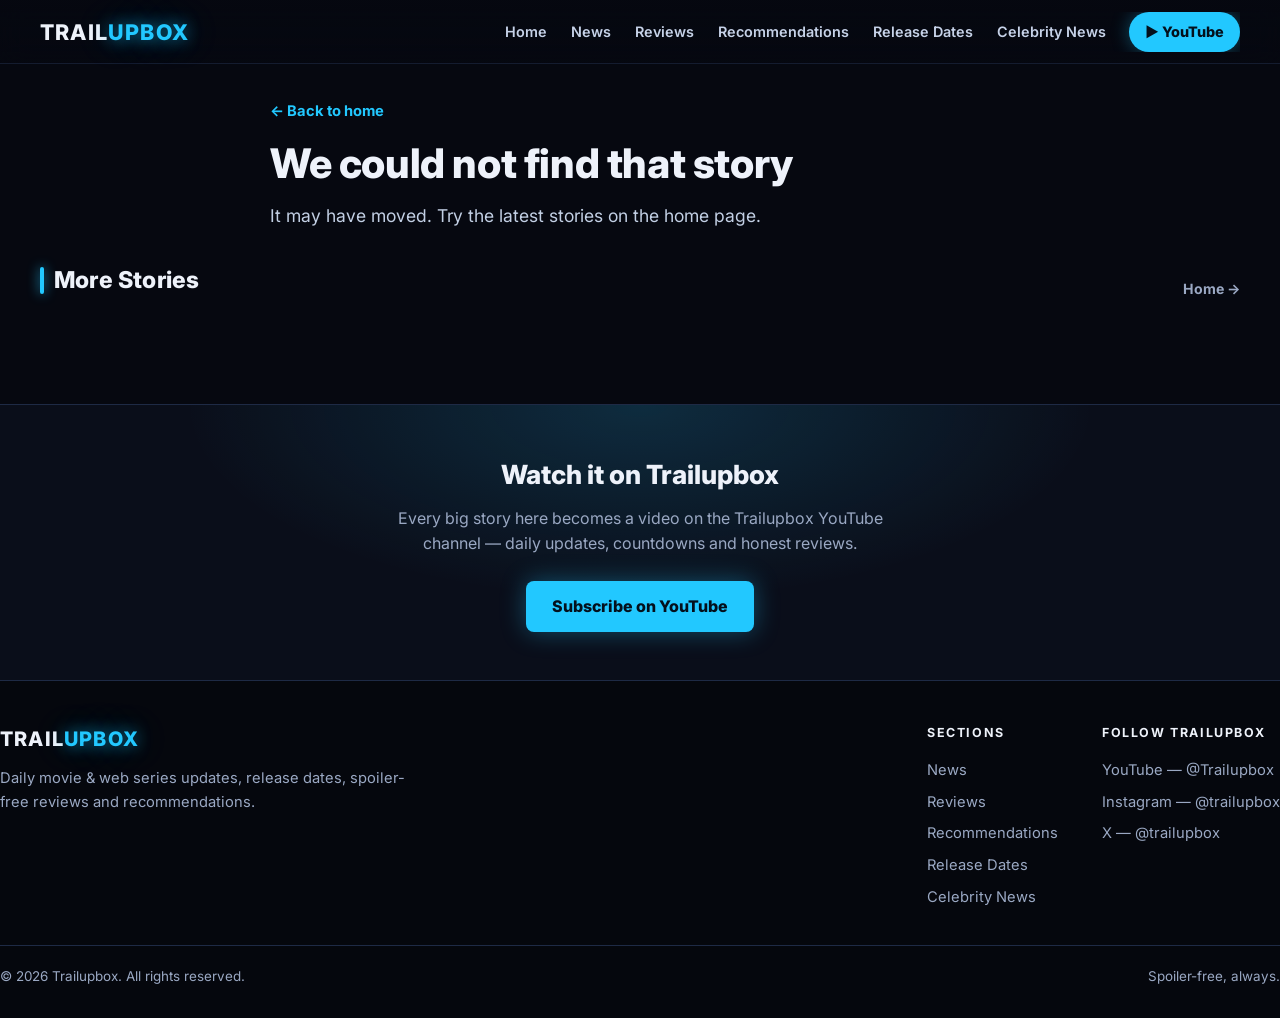
==== article.html @ 04bc40b4 "Trailupbox website v1" ====
<!DOCTYPE html>
<html lang="en">
<head>
<meta charset="UTF-8">
<meta name="viewport" content="width=device-width, initial-scale=1.0">
<title>Trailupbox — Story</title>
<meta name="description" content="Daily movie & web series updates, release dates, spoiler-free reviews and recommendations.">
<meta property="og:type" content="article">
<meta property="og:site_name" content="Trailupbox">
<meta property="og:title" content="Trailupbox — Story">
<meta property="og:description" content="Daily movie & web series updates, release dates, spoiler-free reviews and recommendations.">
<meta name="twitter:card" content="summary_large_image">
<link rel="preconnect" href="https://fonts.googleapis.com">
<link rel="preconnect" href="https://fonts.gstatic.com" crossorigin>
<link href="https://fonts.googleapis.com/css2?family=Inter:wght@400;600;700;800&display=swap" rel="stylesheet">
<link rel="stylesheet" href="styles.css">
</head>
<body data-page="article">

<header class="site-header">
  <div class="wrap header-inner">
    <a class="logo" href="index.html">Trail<span class="upbox">upbox</span></a>
    <nav class="main-nav" aria-label="Main navigation">
      <a href="index.html">Home</a>
      <a href="updates.html">News</a>
      <a href="reviews.html">Reviews</a>
      <a href="recommendations.html">Recommendations</a>
      <a href="release-dates.html">Release Dates</a>
      <a href="celebrity-news.html">Celebrity News</a>
      <a class="nav-cta" href="https://www.youtube.com/@Trailupbox" target="_blank" rel="noopener">&#9654; YouTube</a>
    </nav>
  </div>
</header>

<main>
  <div class="article-wrap">
    <article id="article-main">
      <p class="lede">Loading the story&hellip;</p>
    </article>
  </div>

  <section class="row-section">
    <div class="wrap">
      <div class="section-head">
        <h2>More Stories</h2>
        <a href="index.html">Home &rarr;</a>
      </div>
      <div class="row-track" id="more-row"></div>
    </div>
  </section>

  <section class="cta-band">
    <div class="wrap cta-inner">
      <h2>Watch it on Trailupbox</h2>
      <p>Every big story here becomes a video on the Trailupbox YouTube channel — daily updates, countdowns and honest reviews.</p>
      <a class="btn" href="https://www.youtube.com/@Trailupbox" target="_blank" rel="noopener">Subscribe on YouTube</a>
    </div>
  </section>
</main>

<footer class="site-footer">
  <div class="wrap footer-inner">
    <div class="footer-top">
      <div class="footer-brand">
        <a class="logo" href="index.html">Trail<span class="upbox">upbox</span></a>
        <p class="footer-line">Daily movie &amp; web series updates, release dates, spoiler-free reviews and recommendations.</p>
      </div>
      <div class="footer-nav">
        <div class="footer-col">
          <h4>Sections</h4>
          <a href="updates.html">News</a>
          <a href="reviews.html">Reviews</a>
          <a href="recommendations.html">Recommendations</a>
          <a href="release-dates.html">Release Dates</a>
          <a href="celebrity-news.html">Celebrity News</a>
        </div>
        <div class="footer-col">
          <h4>Follow Trailupbox</h4>
          <a href="https://www.youtube.com/@Trailupbox" target="_blank" rel="noopener">YouTube — @Trailupbox</a>
          <a href="https://www.instagram.com/trailupbox" target="_blank" rel="noopener">Instagram — @trailupbox</a>
          <a href="https://x.com/trailupbox" target="_blank" rel="noopener">X — @trailupbox</a>
        </div>
      </div>
    </div>
    <div class="footer-bottom">
      <span>&copy; 2026 Trailupbox. All rights reserved.</span>
      <span>Spoiler-free, always.</span>
    </div>
  </div>
</footer>

<script src="data/articles.js"></script>
<script src="app.js"></script>
</body>
</html>
---- styles.css ----
/* ============================================================
   Trailupbox — styles.css
   Netflix-grade dark cinematic theme.
   Palette: bg #060810 · panels #0e1322 · hairlines #1e2a45
            text #eef2fa · accent neon blue #22c8ff
   Font: Inter. Mobile-first, no build step.
   ============================================================ */

:root {
  --bg: #060810;
  --bg-2: #0a0e1a;
  --panel: #0e1322;
  --panel-2: #131a2e;
  --line: #1e2a45;
  --text: #eef2fa;
  --muted: #9aa8c3;
  --accent: #22c8ff;
  --accent-soft: rgba(34, 200, 255, 0.12);
  --radius: 12px;
  --maxw: 1280px;
  --header-h: 64px;
}

* { box-sizing: border-box; margin: 0; padding: 0; }

html { scroll-behavior: smooth; }

body {
  background: var(--bg);
  color: var(--text);
  font-family: "Inter", system-ui, -apple-system, "Segoe UI", Roboto, sans-serif;
  line-height: 1.6;
  -webkit-font-smoothing: antialiased;
  overflow-x: hidden;
}

a { color: inherit; text-decoration: none; }
img { max-width: 100%; display: block; }

.wrap { max-width: var(--maxw); margin: 0 auto; padding: 0 20px; }
@media (min-width: 900px) { .wrap { padding: 0 40px; } }

/* ---------- Header / glass nav ---------- */
.site-header {
  position: fixed; top: 0; left: 0; right: 0; z-index: 100;
  height: var(--header-h);
  background: linear-gradient(180deg, rgba(6, 8, 16, 0.92), rgba(6, 8, 16, 0.72));
  backdrop-filter: blur(14px) saturate(1.3);
  -webkit-backdrop-filter: blur(14px) saturate(1.3);
  border-bottom: 1px solid rgba(30, 42, 69, 0.6);
}
.header-inner {
  height: var(--header-h);
  display: flex; align-items: center; justify-content: space-between; gap: 18px;
}
.logo {
  font-size: 1.35rem; font-weight: 800; letter-spacing: 1.2px;
  text-transform: uppercase; white-space: nowrap; color: var(--text);
}
.logo .upbox {
  color: var(--accent);
  text-shadow: 0 0 16px rgba(34, 200, 255, 0.65), 0 0 40px rgba(34, 200, 255, 0.3);
}
.main-nav { display: flex; align-items: center; gap: 2px; overflow-x: auto; scrollbar-width: none; }
.main-nav::-webkit-scrollbar { display: none; }
.main-nav a {
  padding: 8px 11px; border-radius: 8px; font-size: 0.9rem;
  color: #c6d2e8; font-weight: 600; white-space: nowrap; transition: color 0.2s, background 0.2s;
}
.main-nav a:hover { color: #fff; }
.main-nav a.active { color: var(--accent); }
.nav-cta {
  margin-left: 10px; flex: none;
  background: var(--accent);
  color: #04101c !important; font-weight: 800 !important;
  padding: 8px 16px !important; border-radius: 999px !important;
  box-shadow: 0 0 18px rgba(34, 200, 255, 0.35);
}
.nav-cta:hover { box-shadow: 0 0 26px rgba(34, 200, 255, 0.6); color: #04101c !important; }
@media (max-width: 720px) {
  .logo { font-size: 1.12rem; }
  .main-nav a { padding: 7px 8px; font-size: 0.84rem; }
  .nav-cta { padding: 7px 12px !important; }
}

main { padding-top: var(--header-h); }
body[data-page="home"] main { padding-top: 0; }

/* ---------- Hero (full-bleed) ---------- */
.hero {
  position: relative; min-height: 92vh; min-height: 92svh;
  display: flex; align-items: flex-end; overflow: hidden;
  isolation: isolate;
}
.hero-bg {
  position: absolute; inset: 0; z-index: -2;
  background-size: cover; background-position: center 22%;
  background-color: var(--panel);
  transform: scale(1.02);
}
.hero::before {
  content: ""; position: absolute; inset: 0; z-index: -1;
  background:
    linear-gradient(90deg, rgba(6, 8, 16, 0.94) 0%, rgba(6, 8, 16, 0.72) 42%, rgba(6, 8, 16, 0.18) 78%, rgba(6, 8, 16, 0.05) 100%),
    linear-gradient(0deg, var(--bg) 0%, rgba(6, 8, 16, 0.35) 26%, transparent 55%),
    linear-gradient(180deg, rgba(6, 8, 16, 0.55) 0%, transparent 22%);
}
.hero-inner { width: 100%; padding: 120px 0 64px; }
.hero-content { max-width: 640px; }
.hero-chip {
  display: inline-block; font-size: 0.74rem; font-weight: 800;
  letter-spacing: 2.2px; text-transform: uppercase; color: #04101c;
  background: var(--accent); border-radius: 6px; padding: 5px 12px;
  box-shadow: 0 0 22px rgba(34, 200, 255, 0.45); margin-bottom: 18px;
}
.hero h1 {
  font-size: clamp(1.75rem, 4.6vw, 3.3rem); line-height: 1.12; font-weight: 800;
  letter-spacing: -0.5px; text-shadow: 0 4px 30px rgba(0, 0, 0, 0.6);
}
.hero-teaser {
  color: #d7e1f2; font-size: clamp(0.98rem, 1.6vw, 1.12rem);
  margin: 18px 0 8px; max-width: 560px;
  display: -webkit-box; -webkit-line-clamp: 3; -webkit-box-orient: vertical; overflow: hidden;
}
.hero-date { color: var(--muted); font-size: 0.88rem; font-weight: 600; }
.hero-actions { display: flex; gap: 12px; flex-wrap: wrap; margin-top: 26px; }
.btn {
  display: inline-flex; align-items: center; gap: 9px;
  padding: 13px 26px; border-radius: 8px;
  background: var(--text); color: #0a0e1a; font-weight: 800; font-size: 1rem;
  transition: transform 0.18s, box-shadow 0.18s, background 0.18s;
}
.btn:hover { transform: translateY(-2px); box-shadow: 0 10px 30px rgba(0, 0, 0, 0.45); }
.btn-accent {
  background: var(--accent); color: #04101c;
  box-shadow: 0 0 24px rgba(34, 200, 255, 0.35);
}
.btn-accent:hover { box-shadow: 0 0 36px rgba(34, 200, 255, 0.6); }
.btn-glass {
  background: rgba(14, 19, 34, 0.72); color: var(--text);
  border: 1px solid var(--line); backdrop-filter: blur(8px);
}
.btn-glass:hover { border-color: var(--accent); }

/* ---------- Rows (Netflix-style) ---------- */
.row-section { padding: 34px 0 6px; }
.row-section:first-of-type { padding-top: 26px; }
.section-head {
  display: flex; align-items: baseline; justify-content: space-between;
  gap: 14px; margin-bottom: 16px;
}
.section-head h2 {
  font-size: clamp(1.15rem, 2.4vw, 1.45rem); font-weight: 800; letter-spacing: 0.2px;
  display: flex; align-items: center; gap: 10px;
}
.section-head h2::before {
  content: ""; width: 4px; height: 1.15em; border-radius: 2px; flex: none;
  background: var(--accent); box-shadow: 0 0 12px rgba(34, 200, 255, 0.8);
}
.section-head a { color: var(--muted); font-size: 0.88rem; font-weight: 700; white-space: nowrap; transition: color 0.2s; }
.section-head a:hover { color: var(--accent); }

.row-track {
  display: flex; gap: 14px; overflow-x: auto; overflow-y: hidden;
  padding: 8px 4px 18px; margin: 0 -4px;
  scroll-snap-type: x proximity; scrollbar-width: none;
  -webkit-overflow-scrolling: touch;
}
.row-track::-webkit-scrollbar { display: none; }
.row-track .card {
  flex: 0 0 262px; scroll-snap-align: start;
}
@media (min-width: 900px) { .row-track .card { flex-basis: 300px; } }
.row-track .card-portrait { flex-basis: 168px; }
@media (min-width: 900px) { .row-track .card-portrait { flex-basis: 196px; } }

/* Section-page grids */
.grid { display: grid; gap: 20px; grid-template-columns: 1fr; }
@media (min-width: 620px) { .grid { grid-template-columns: repeat(2, 1fr); } }
@media (min-width: 980px) { .grid { grid-template-columns: repeat(3, 1fr); } }

/* ---------- Cards ---------- */
.card {
  background: var(--panel); border: 1px solid var(--line);
  border-radius: var(--radius); overflow: hidden;
  display: flex; flex-direction: column;
  transition: transform 0.25s cubic-bezier(0.2, 0.7, 0.3, 1.2), border-color 0.25s, box-shadow 0.25s;
}
.row-track .card:hover, .grid .card:hover {
  transform: scale(1.045); border-color: rgba(34, 200, 255, 0.65);
  box-shadow: 0 18px 44px rgba(0, 0, 0, 0.55), 0 0 0 1px rgba(34, 200, 255, 0.25);
  z-index: 3; position: relative;
}
.card-thumb {
  aspect-ratio: 16 / 9; position: relative; overflow: hidden; flex: none;
  background: linear-gradient(135deg, #12224a 0%, #0b3a5c 45%, #101c3f 100%);
}
.card-portrait .card-thumb { aspect-ratio: 4 / 5; }
.card-thumb img {
  width: 100%; height: 100%; object-fit: cover; position: absolute; inset: 0;
  transition: transform 0.4s ease;
}
.card:hover .card-thumb img { transform: scale(1.07); }
.card-thumb .thumb-fallback {
  position: absolute; inset: 0; display: flex; align-items: center; justify-content: center;
  font-size: 1.7rem; font-weight: 800; letter-spacing: 1.5px;
  color: rgba(238, 242, 250, 0.2); text-transform: uppercase; text-align: center; padding: 12px;
}
.card-shade {
  position: absolute; inset: 0; pointer-events: none;
  background: linear-gradient(0deg, rgba(6, 8, 16, 0.35), transparent 45%);
}
.play-badge {
  position: absolute; top: 50%; left: 50%; transform: translate(-50%, -50%);
  width: 52px; height: 52px; border-radius: 50%;
  background: rgba(6, 8, 16, 0.72); border: 1.5px solid rgba(238, 242, 250, 0.85);
  color: #fff; display: flex; align-items: center; justify-content: center;
  font-size: 1.05rem; padding-left: 4px; backdrop-filter: blur(4px);
  transition: background 0.2s, transform 0.2s, border-color 0.2s;
}
.card-video:hover .play-badge { background: var(--accent); color: #04101c; border-color: var(--accent); transform: translate(-50%, -50%) scale(1.1); }
.card-body { padding: 14px 16px 18px; display: flex; flex-direction: column; gap: 8px; flex: 1; }
.card-meta { display: flex; align-items: center; gap: 10px; font-size: 0.76rem; color: var(--muted); }
.badge {
  font-size: 0.68rem; font-weight: 800; letter-spacing: 1.1px; text-transform: uppercase;
  color: var(--accent); background: var(--accent-soft);
  border: 1px solid rgba(34, 200, 255, 0.45); padding: 3px 9px; border-radius: 999px; white-space: nowrap;
}
.badge-video { color: #ff5c7a; background: rgba(255, 92, 122, 0.1); border-color: rgba(255, 92, 122, 0.45); }
.yt-tag { font-weight: 700; letter-spacing: 0.4px; }
.card h3 { font-size: 1rem; line-height: 1.38; font-weight: 700; }
.card h3 a { transition: color 0.2s; }
.card h3 a:hover { color: var(--accent); }
.card-body p {
  color: var(--muted); font-size: 0.9rem; flex: 1;
  display: -webkit-box; -webkit-line-clamp: 2; -webkit-box-orient: vertical; overflow: hidden;
}
.card-portrait .card-body p { -webkit-line-clamp: 2; }

.empty-note {
  border: 1px dashed var(--line); border-radius: var(--radius);
  padding: 28px; color: var(--muted); text-align: center; background: var(--panel); width: 100%;
}

/* ---------- Release dates ---------- */
.date-strip {
  display: flex; gap: 14px; overflow-x: auto; padding: 8px 4px 18px; margin: 0 -4px;
  scroll-snap-type: x proximity; scrollbar-width: none;
}
.date-strip::-webkit-scrollbar { display: none; }
.date-chip {
  flex: 0 0 240px; scroll-snap-align: start;
  background: var(--panel); border: 1px solid var(--line); border-top: 3px solid var(--accent);
  border-radius: 10px; padding: 16px 18px;
  transition: transform 0.22s, border-color 0.22s;
}
.date-chip:hover { transform: translateY(-3px); border-color: rgba(34, 200, 255, 0.55); }
.date-chip .d-title { font-weight: 700; font-size: 0.98rem; line-height: 1.35; min-height: 2.6em; }
.date-chip .d-meta { color: var(--muted); font-size: 0.83rem; margin-top: 4px; }
.date-chip .d-window { color: var(--accent); font-weight: 800; font-size: 0.95rem; margin: 8px 0 10px; }

table.dates { width: 100%; border-collapse: collapse; background: var(--panel); border: 1px solid var(--line); border-radius: var(--radius); overflow: hidden; }
table.dates th, table.dates td { text-align: left; padding: 13px 16px; border-bottom: 1px solid var(--line); font-size: 0.95rem; }
table.dates th { background: var(--panel-2); font-size: 0.78rem; letter-spacing: 1.4px; text-transform: uppercase; color: var(--muted); }
table.dates tr:last-child td { border-bottom: none; }
.status { display: inline-block; font-size: 0.72rem; font-weight: 800; letter-spacing: 0.8px; text-transform: uppercase; padding: 3px 9px; border-radius: 999px; white-space: nowrap; }
.status.confirmed { color: #34e39a; border: 1px solid #34e39a; background: rgba(52, 227, 154, 0.1); }
.status.expected { color: #ffd166; border: 1px solid #ffd166; background: rgba(255, 209, 102, 0.1); }
.status.production { color: var(--accent); border: 1px solid var(--accent); background: var(--accent-soft); }
.status.rumoured { color: #ff7ab8; border: 1px solid #ff7ab8; background: rgba(255, 122, 184, 0.1); }
.table-scroll { overflow-x: auto; border-radius: var(--radius); }

/* ---------- Section pages ---------- */
.page-head { padding: 38px 0 4px; }
.page-head h1 { font-size: clamp(1.8rem, 4.4vw, 2.6rem); font-weight: 800; letter-spacing: -0.4px; }
.page-head p { color: var(--muted); margin-top: 10px; max-width: 640px; font-size: 1.02rem; }
.section { padding: 30px 0 10px; }

/* ---------- Article page ---------- */
.article-wrap { max-width: 780px; margin: 0 auto; padding: 34px 20px 6px; }
.back-link { color: var(--accent); font-weight: 700; font-size: 0.92rem; }
.article-meta { display: flex; gap: 10px; align-items: center; color: var(--muted); font-size: 0.86rem; flex-wrap: wrap; margin-top: 18px; }
.article-title { font-size: clamp(1.65rem, 4.4vw, 2.55rem); line-height: 1.16; font-weight: 800; letter-spacing: -0.4px; margin: 16px 0 14px; }
.lede { color: #c2cfe4; font-size: 1.1rem; line-height: 1.65; }
.article-hero { margin: 26px 0 4px; border-radius: var(--radius); overflow: hidden; border: 1px solid var(--line); }
.article-hero img { width: 100%; aspect-ratio: 16 / 9; object-fit: cover; }
.video-embed {
  position: relative; aspect-ratio: 16 / 9; margin: 26px 0;
  border-radius: var(--radius); overflow: hidden; border: 1px solid var(--line);
  background: #000; box-shadow: 0 20px 50px rgba(0, 0, 0, 0.5);
}
.video-embed iframe { position: absolute; inset: 0; width: 100%; height: 100%; border: 0; }
.article-body { margin-top: 28px; }
.article-body p { margin-bottom: 19px; font-size: 1.04rem; line-height: 1.78; color: #dbe4f3; }
.article-body h2 {
  font-size: 1.42rem; font-weight: 800; line-height: 1.3;
  margin: 36px 0 14px; letter-spacing: -0.2px;
}
.article-body a { color: var(--accent); font-weight: 600; }
.article-body a:hover { text-decoration: underline; }
.tag-row { display: flex; gap: 8px; flex-wrap: wrap; margin-top: 14px; }
.tag {
  font-size: 0.78rem; color: var(--muted); border: 1px solid var(--line);
  padding: 4px 11px; border-radius: 999px; background: var(--panel);
}

/* ---------- CTA + footer ---------- */
.cta-band {
  margin: 56px 0 0; border-top: 1px solid var(--line);
  background:
    radial-gradient(700px 300px at 50% 0%, rgba(34, 200, 255, 0.16), transparent 65%),
    var(--bg-2);
}
.cta-inner { padding: 48px 0; text-align: center; }
.cta-inner h2 { font-size: 1.65rem; font-weight: 800; }
.cta-inner p { color: var(--muted); max-width: 540px; margin: 10px auto 24px; }
.cta-inner .btn { background: var(--accent); color: #04101c; box-shadow: 0 0 24px rgba(34, 200, 255, 0.35); }

.site-footer { border-top: 1px solid var(--line); background: #05070d; }
.footer-inner { padding: 42px 0 30px; }
.footer-top {
  display: flex; flex-wrap: wrap; gap: 28px; justify-content: space-between; align-items: flex-start;
}
.footer-brand { max-width: 420px; }
.footer-brand .logo { font-size: 1.25rem; }
.footer-line { color: var(--muted); font-size: 0.92rem; margin-top: 12px; line-height: 1.6; }
.footer-nav { display: flex; gap: 44px; flex-wrap: wrap; }
.footer-col h4 { font-size: 0.78rem; letter-spacing: 1.6px; text-transform: uppercase; color: var(--text); margin-bottom: 12px; }
.footer-col a { display: block; color: var(--muted); font-size: 0.92rem; padding: 4px 0; transition: color 0.2s; }
.footer-col a:hover { color: var(--accent); }
.footer-bottom {
  border-top: 1px solid var(--line); margin-top: 32px; padding-top: 20px;
  display: flex; flex-wrap: wrap; gap: 10px; justify-content: space-between;
  color: var(--muted); font-size: 0.84rem;
}
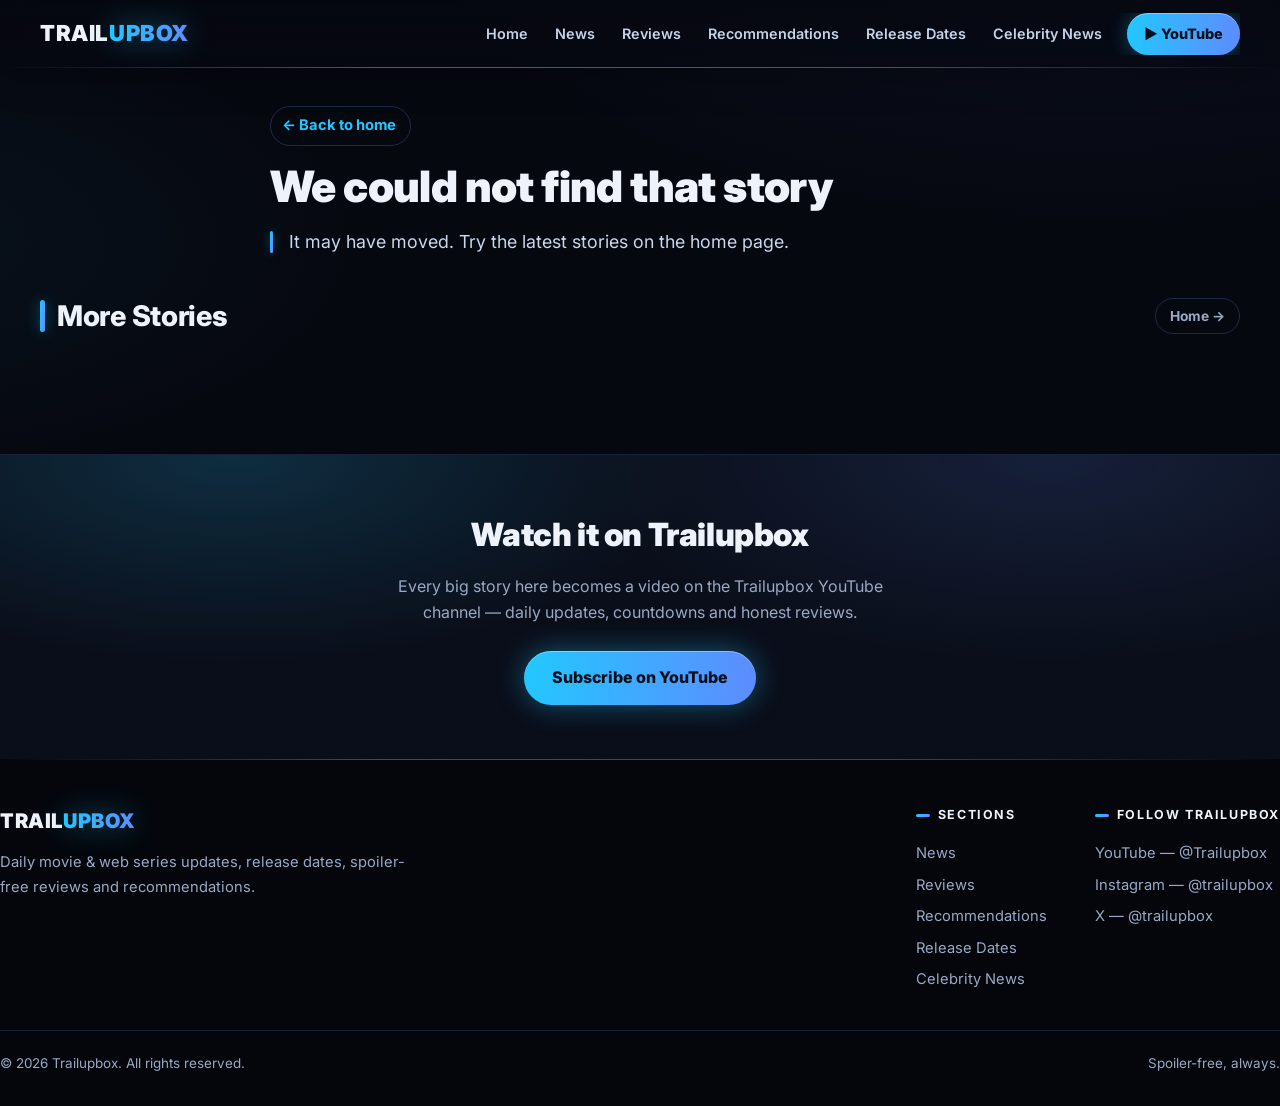
==== commit 31f0ef12: "Website redesign v2 — modern stylish + celebrity image fix" ====
--- a/article.html
+++ b/article.html
@@ -12,7 +12,7 @@
 <meta name="twitter:card" content="summary_large_image">
 <link rel="preconnect" href="https://fonts.googleapis.com">
 <link rel="preconnect" href="https://fonts.gstatic.com" crossorigin>
-<link href="https://fonts.googleapis.com/css2?family=Inter:wght@400;600;700;800&display=swap" rel="stylesheet">
+<link href="https://fonts.googleapis.com/css2?family=Inter:wght@400;600;700;800;900&display=swap" rel="stylesheet">
 <link rel="stylesheet" href="styles.css">
 </head>
 <body data-page="article">
--- a/styles.css
+++ b/styles.css
@@ -1,9 +1,10 @@
 /* ============================================================
-   Trailupbox — styles.css
-   Netflix-grade dark cinematic theme.
-   Palette: bg #060810 · panels #0e1322 · hairlines #1e2a45
-            text #eef2fa · accent neon blue #22c8ff
-   Font: Inter. Mobile-first, no build step.
+   Trailupbox — styles.css  (v2 redesign)
+   Funded-product finish on the brand base:
+   bg #060810 · panels #0e1322 · hairlines #1e2a45
+   text #eef2fa · accent neon blue #22c8ff (+ indigo partner)
+   Font: Inter (400/600/700/800/900). Mobile-first, no build.
+   Lean by design: one file, zero image assets, CSS-only motion.
    ============================================================ */
 
 :root {
@@ -12,13 +13,20 @@
   --panel: #0e1322;
   --panel-2: #131a2e;
   --line: #1e2a45;
+  --line-soft: rgba(126, 156, 220, 0.14);
   --text: #eef2fa;
   --muted: #9aa8c3;
   --accent: #22c8ff;
+  --accent-2: #5e8bff;
   --accent-soft: rgba(34, 200, 255, 0.12);
-  --radius: 12px;
+  --grad: linear-gradient(94deg, #22c8ff 0%, #5e8bff 100%);
+  --glow: rgba(34, 200, 255, 0.45);
+  --radius: 16px;
+  --radius-s: 12px;
   --maxw: 1280px;
-  --header-h: 64px;
+  --header-h: 68px;
+  --shadow-card: 0 12px 32px rgba(0, 0, 0, 0.38);
+  --ease-out: cubic-bezier(0.22, 0.7, 0.25, 1);
 }
 
 * { box-sizing: border-box; margin: 0; padding: 0; }
@@ -26,16 +34,27 @@
 html { scroll-behavior: smooth; }
 
 body {
-  background: var(--bg);
+  background:
+    radial-gradient(1100px 480px at 85% -60px, rgba(94, 139, 255, 0.07), transparent 60%),
+    radial-gradient(900px 420px at -10% 240px, rgba(34, 200, 255, 0.05), transparent 55%),
+    var(--bg);
   color: var(--text);
   font-family: "Inter", system-ui, -apple-system, "Segoe UI", Roboto, sans-serif;
   line-height: 1.6;
   -webkit-font-smoothing: antialiased;
+  text-rendering: optimizeLegibility;
   overflow-x: hidden;
 }
+
+::selection { background: var(--accent); color: #04101c; }
+::-webkit-scrollbar { width: 10px; }
+::-webkit-scrollbar-track { background: var(--bg); }
+::-webkit-scrollbar-thumb { background: #1c2947; border-radius: 8px; border: 2px solid var(--bg); }
+::-webkit-scrollbar-thumb:hover { background: #2a3c66; }
 
 a { color: inherit; text-decoration: none; }
 img { max-width: 100%; display: block; }
+:focus-visible { outline: 2px solid var(--accent); outline-offset: 3px; border-radius: 4px; }
 
 .wrap { max-width: var(--maxw); margin: 0 auto; padding: 0 20px; }
 @media (min-width: 900px) { .wrap { padding: 0 40px; } }
@@ -44,43 +63,51 @@
 .site-header {
   position: fixed; top: 0; left: 0; right: 0; z-index: 100;
   height: var(--header-h);
-  background: linear-gradient(180deg, rgba(6, 8, 16, 0.92), rgba(6, 8, 16, 0.72));
-  backdrop-filter: blur(14px) saturate(1.3);
-  -webkit-backdrop-filter: blur(14px) saturate(1.3);
-  border-bottom: 1px solid rgba(30, 42, 69, 0.6);
+  background: linear-gradient(180deg, rgba(6, 8, 16, 0.88), rgba(6, 8, 16, 0.68));
+  backdrop-filter: blur(18px) saturate(1.5);
+  -webkit-backdrop-filter: blur(18px) saturate(1.5);
+  box-shadow: 0 10px 34px rgba(0, 0, 0, 0.28);
+}
+.site-header::after {
+  content: ""; position: absolute; left: 0; right: 0; bottom: 0; height: 1px;
+  background: linear-gradient(90deg, transparent, rgba(34, 200, 255, 0.55) 30%, rgba(94, 139, 255, 0.55) 70%, transparent);
 }
 .header-inner {
   height: var(--header-h);
   display: flex; align-items: center; justify-content: space-between; gap: 18px;
 }
 .logo {
-  font-size: 1.35rem; font-weight: 800; letter-spacing: 1.2px;
+  font-size: 1.38rem; font-weight: 900; letter-spacing: 0.6px;
   text-transform: uppercase; white-space: nowrap; color: var(--text);
 }
 .logo .upbox {
-  color: var(--accent);
-  text-shadow: 0 0 16px rgba(34, 200, 255, 0.65), 0 0 40px rgba(34, 200, 255, 0.3);
-}
-.main-nav { display: flex; align-items: center; gap: 2px; overflow-x: auto; scrollbar-width: none; }
+  background: var(--grad);
+  -webkit-background-clip: text; background-clip: text;
+  -webkit-text-fill-color: transparent; color: transparent;
+  filter: drop-shadow(0 0 14px rgba(34, 200, 255, 0.45));
+}
+.main-nav { display: flex; align-items: center; gap: 3px; overflow-x: auto; scrollbar-width: none; }
 .main-nav::-webkit-scrollbar { display: none; }
 .main-nav a {
-  padding: 8px 11px; border-radius: 8px; font-size: 0.9rem;
-  color: #c6d2e8; font-weight: 600; white-space: nowrap; transition: color 0.2s, background 0.2s;
-}
-.main-nav a:hover { color: #fff; }
-.main-nav a.active { color: var(--accent); }
+  padding: 8px 12px; border-radius: 999px; font-size: 0.9rem;
+  color: #c6d2e8; font-weight: 600; white-space: nowrap;
+  transition: color 0.2s, background 0.2s;
+}
+.main-nav a:hover { color: #fff; background: rgba(238, 242, 250, 0.06); }
+.main-nav a.active { color: var(--accent); background: var(--accent-soft); }
 .nav-cta {
   margin-left: 10px; flex: none;
-  background: var(--accent);
+  background: var(--grad);
   color: #04101c !important; font-weight: 800 !important;
-  padding: 8px 16px !important; border-radius: 999px !important;
-  box-shadow: 0 0 18px rgba(34, 200, 255, 0.35);
-}
-.nav-cta:hover { box-shadow: 0 0 26px rgba(34, 200, 255, 0.6); color: #04101c !important; }
+  padding: 9px 17px !important; border-radius: 999px !important;
+  box-shadow: 0 0 20px rgba(34, 200, 255, 0.35), inset 0 1px 0 rgba(255, 255, 255, 0.35);
+  transition: transform 0.2s var(--ease-out), box-shadow 0.2s;
+}
+.nav-cta:hover { transform: translateY(-1px); box-shadow: 0 0 30px rgba(34, 200, 255, 0.6), inset 0 1px 0 rgba(255, 255, 255, 0.35); background: var(--grad) !important; }
 @media (max-width: 720px) {
-  .logo { font-size: 1.12rem; }
-  .main-nav a { padding: 7px 8px; font-size: 0.84rem; }
-  .nav-cta { padding: 7px 12px !important; }
+  .logo { font-size: 1.14rem; }
+  .main-nav a { padding: 7px 9px; font-size: 0.84rem; }
+  .nav-cta { padding: 7px 12px !important; margin-left: 6px; }
 }
 
 main { padding-top: var(--header-h); }
@@ -88,107 +115,157 @@
 
 /* ---------- Hero (full-bleed) ---------- */
 .hero {
-  position: relative; min-height: 92vh; min-height: 92svh;
+  position: relative; min-height: 94vh; min-height: 94svh;
   display: flex; align-items: flex-end; overflow: hidden;
   isolation: isolate;
 }
 .hero-bg {
-  position: absolute; inset: 0; z-index: -2;
+  position: absolute; inset: 0; z-index: -3;
   background-size: cover; background-position: center 22%;
   background-color: var(--panel);
-  transform: scale(1.02);
+  transform: scale(1.06);
+  animation: hero-drift 26s ease-in-out infinite alternate;
+}
+@keyframes hero-drift {
+  from { transform: scale(1.06) translateX(0); }
+  to   { transform: scale(1.12) translateX(-1.2%); }
 }
 .hero::before {
-  content: ""; position: absolute; inset: 0; z-index: -1;
+  content: ""; position: absolute; inset: 0; z-index: -2;
   background:
-    linear-gradient(90deg, rgba(6, 8, 16, 0.94) 0%, rgba(6, 8, 16, 0.72) 42%, rgba(6, 8, 16, 0.18) 78%, rgba(6, 8, 16, 0.05) 100%),
-    linear-gradient(0deg, var(--bg) 0%, rgba(6, 8, 16, 0.35) 26%, transparent 55%),
-    linear-gradient(180deg, rgba(6, 8, 16, 0.55) 0%, transparent 22%);
-}
-.hero-inner { width: 100%; padding: 120px 0 64px; }
-.hero-content { max-width: 640px; }
+    radial-gradient(760px 420px at 12% 88%, rgba(34, 200, 255, 0.20), transparent 62%),
+    radial-gradient(820px 460px at 92% 6%, rgba(94, 139, 255, 0.16), transparent 60%),
+    linear-gradient(90deg, rgba(6, 8, 16, 0.95) 0%, rgba(6, 8, 16, 0.74) 44%, rgba(6, 8, 16, 0.20) 78%, rgba(6, 8, 16, 0.06) 100%),
+    linear-gradient(0deg, var(--bg) 0%, rgba(6, 8, 16, 0.32) 26%, transparent 55%),
+    linear-gradient(180deg, rgba(6, 8, 16, 0.6) 0%, transparent 24%);
+}
+/* Film-grain finish: tiny inline SVG noise, no asset, no request */
+.hero::after {
+  content: ""; position: absolute; inset: 0; z-index: -1; pointer-events: none;
+  opacity: 0.05; mix-blend-mode: overlay;
+  background-image: url("data:image/svg+xml,%3Csvg xmlns='http://www.w3.org/2000/svg' width='140' height='140'%3E%3Cfilter id='n'%3E%3CfeTurbulence type='fractalNoise' baseFrequency='0.9' numOctaves='2'/%3E%3C/filter%3E%3Crect width='140' height='140' filter='url(%23n)' opacity='0.6'/%3E%3C/svg%3E");
+}
+.hero-inner { width: 100%; padding: 128px 0 72px; }
+.hero-content { max-width: 660px; }
+.hero-content > * { animation: rise 0.85s var(--ease-out) both; }
+.hero-content > *:nth-child(2) { animation-delay: 0.08s; }
+.hero-content > *:nth-child(3) { animation-delay: 0.16s; }
+.hero-content > *:nth-child(4) { animation-delay: 0.24s; }
+.hero-content > *:nth-child(5) { animation-delay: 0.32s; }
+@keyframes rise {
+  from { opacity: 0; transform: translateY(20px); }
+  to   { opacity: 1; transform: translateY(0); }
+}
 .hero-chip {
-  display: inline-block; font-size: 0.74rem; font-weight: 800;
+  display: inline-flex; align-items: center; gap: 8px;
+  font-size: 0.74rem; font-weight: 800;
   letter-spacing: 2.2px; text-transform: uppercase; color: #04101c;
-  background: var(--accent); border-radius: 6px; padding: 5px 12px;
-  box-shadow: 0 0 22px rgba(34, 200, 255, 0.45); margin-bottom: 18px;
-}
+  background: var(--grad); border-radius: 999px; padding: 6px 14px;
+  box-shadow: 0 0 26px rgba(34, 200, 255, 0.5), inset 0 1px 0 rgba(255, 255, 255, 0.4);
+  margin-bottom: 20px;
+}
+.hero-chip::before {
+  content: ""; width: 7px; height: 7px; border-radius: 50%;
+  background: #04101c; animation: pulse-dot 2.2s ease-in-out infinite;
+}
+@keyframes pulse-dot { 0%, 100% { opacity: 1; } 50% { opacity: 0.35; } }
 .hero h1 {
-  font-size: clamp(1.75rem, 4.6vw, 3.3rem); line-height: 1.12; font-weight: 800;
-  letter-spacing: -0.5px; text-shadow: 0 4px 30px rgba(0, 0, 0, 0.6);
+  font-size: clamp(2.05rem, 5.4vw, 3.9rem); line-height: 1.05; font-weight: 900;
+  letter-spacing: -1.1px; text-wrap: balance;
+  text-shadow: 0 6px 34px rgba(0, 0, 0, 0.65);
 }
 .hero-teaser {
-  color: #d7e1f2; font-size: clamp(0.98rem, 1.6vw, 1.12rem);
-  margin: 18px 0 8px; max-width: 560px;
+  color: #dbe5f5; font-size: clamp(1rem, 1.7vw, 1.16rem); line-height: 1.65;
+  margin: 20px 0 10px; max-width: 570px;
   display: -webkit-box; -webkit-line-clamp: 3; -webkit-box-orient: vertical; overflow: hidden;
 }
-.hero-date { color: var(--muted); font-size: 0.88rem; font-weight: 600; }
-.hero-actions { display: flex; gap: 12px; flex-wrap: wrap; margin-top: 26px; }
+.hero-date {
+  color: var(--muted); font-size: 0.88rem; font-weight: 700; letter-spacing: 0.4px;
+  display: inline-flex; align-items: center; gap: 9px;
+}
+.hero-date::before { content: ""; width: 22px; height: 2px; border-radius: 2px; background: var(--grad); }
+.hero-actions { display: flex; gap: 12px; flex-wrap: wrap; margin-top: 28px; }
 .btn {
+  position: relative; overflow: hidden;
   display: inline-flex; align-items: center; gap: 9px;
-  padding: 13px 26px; border-radius: 8px;
+  padding: 14px 28px; border-radius: 999px;
   background: var(--text); color: #0a0e1a; font-weight: 800; font-size: 1rem;
-  transition: transform 0.18s, box-shadow 0.18s, background 0.18s;
-}
-.btn:hover { transform: translateY(-2px); box-shadow: 0 10px 30px rgba(0, 0, 0, 0.45); }
+  transition: transform 0.2s var(--ease-out), box-shadow 0.2s;
+}
+.btn:hover { transform: translateY(-2px); box-shadow: 0 14px 34px rgba(0, 0, 0, 0.5); }
 .btn-accent {
-  background: var(--accent); color: #04101c;
-  box-shadow: 0 0 24px rgba(34, 200, 255, 0.35);
-}
-.btn-accent:hover { box-shadow: 0 0 36px rgba(34, 200, 255, 0.6); }
+  background: var(--grad); color: #04101c;
+  box-shadow: 0 0 28px rgba(34, 200, 255, 0.4), inset 0 1px 0 rgba(255, 255, 255, 0.35);
+}
+.btn-accent::after {
+  content: ""; position: absolute; top: 0; bottom: 0; left: -70%; width: 45%;
+  background: linear-gradient(100deg, transparent, rgba(255, 255, 255, 0.5), transparent);
+  transform: skewX(-18deg); transition: left 0.55s var(--ease-out);
+}
+.btn-accent:hover { box-shadow: 0 0 42px rgba(34, 200, 255, 0.65), inset 0 1px 0 rgba(255, 255, 255, 0.35); }
+.btn-accent:hover::after { left: 115%; }
 .btn-glass {
-  background: rgba(14, 19, 34, 0.72); color: var(--text);
-  border: 1px solid var(--line); backdrop-filter: blur(8px);
+  background: rgba(14, 19, 34, 0.66); color: var(--text);
+  border: 1px solid rgba(126, 156, 220, 0.35); backdrop-filter: blur(10px);
+  -webkit-backdrop-filter: blur(10px);
 }
 .btn-glass:hover { border-color: var(--accent); }
 
 /* ---------- Rows (Netflix-style) ---------- */
-.row-section { padding: 34px 0 6px; }
-.row-section:first-of-type { padding-top: 26px; }
+.row-section { padding: 42px 0 8px; }
+.row-section:first-of-type { padding-top: 30px; }
 .section-head {
-  display: flex; align-items: baseline; justify-content: space-between;
-  gap: 14px; margin-bottom: 16px;
+  display: flex; align-items: center; justify-content: space-between;
+  gap: 14px; margin-bottom: 18px;
 }
 .section-head h2 {
-  font-size: clamp(1.15rem, 2.4vw, 1.45rem); font-weight: 800; letter-spacing: 0.2px;
-  display: flex; align-items: center; gap: 10px;
+  font-size: clamp(1.32rem, 2.7vw, 1.78rem); font-weight: 800; letter-spacing: -0.3px;
+  display: flex; align-items: center; gap: 12px;
 }
 .section-head h2::before {
-  content: ""; width: 4px; height: 1.15em; border-radius: 2px; flex: none;
-  background: var(--accent); box-shadow: 0 0 12px rgba(34, 200, 255, 0.8);
-}
-.section-head a { color: var(--muted); font-size: 0.88rem; font-weight: 700; white-space: nowrap; transition: color 0.2s; }
-.section-head a:hover { color: var(--accent); }
+  content: ""; width: 5px; height: 1.12em; border-radius: 3px; flex: none;
+  background: var(--grad); box-shadow: 0 0 14px var(--glow);
+}
+.section-head a {
+  color: var(--muted); font-size: 0.86rem; font-weight: 700; white-space: nowrap;
+  border: 1px solid var(--line); border-radius: 999px; padding: 6px 14px;
+  transition: color 0.2s, border-color 0.2s, background 0.2s;
+}
+.section-head a:hover { color: var(--accent); border-color: rgba(34, 200, 255, 0.55); background: var(--accent-soft); }
 
 .row-track {
-  display: flex; gap: 14px; overflow-x: auto; overflow-y: hidden;
-  padding: 8px 4px 18px; margin: 0 -4px;
+  display: flex; gap: 16px; overflow-x: auto; overflow-y: hidden;
+  padding: 10px 4px 20px; margin: 0 -4px;
   scroll-snap-type: x proximity; scrollbar-width: none;
   -webkit-overflow-scrolling: touch;
 }
 .row-track::-webkit-scrollbar { display: none; }
-.row-track .card {
-  flex: 0 0 262px; scroll-snap-align: start;
-}
-@media (min-width: 900px) { .row-track .card { flex-basis: 300px; } }
-.row-track .card-portrait { flex-basis: 168px; }
-@media (min-width: 900px) { .row-track .card-portrait { flex-basis: 196px; } }
+.row-track .card { flex: 0 0 264px; scroll-snap-align: start; }
+@media (min-width: 900px) { .row-track .card { flex-basis: 302px; } }
+.row-track .card-portrait { flex-basis: 172px; }
+@media (min-width: 900px) { .row-track .card-portrait { flex-basis: 200px; } }
 
 /* Section-page grids */
-.grid { display: grid; gap: 20px; grid-template-columns: 1fr; }
+.grid { display: grid; gap: 22px; grid-template-columns: 1fr; }
 @media (min-width: 620px) { .grid { grid-template-columns: repeat(2, 1fr); } }
 @media (min-width: 980px) { .grid { grid-template-columns: repeat(3, 1fr); } }
 
 /* ---------- Cards ---------- */
 .card {
-  background: var(--panel); border: 1px solid var(--line);
+  background: linear-gradient(180deg, #121a31 0%, #0c1226 62%);
+  border: 1px solid var(--line-soft);
   border-radius: var(--radius); overflow: hidden;
   display: flex; flex-direction: column;
-  transition: transform 0.25s cubic-bezier(0.2, 0.7, 0.3, 1.2), border-color 0.25s, box-shadow 0.25s;
+  box-shadow: inset 0 1px 0 rgba(255, 255, 255, 0.05), var(--shadow-card);
+  transition: transform 0.3s var(--ease-out), border-color 0.3s, box-shadow 0.3s;
 }
 .row-track .card:hover, .grid .card:hover {
-  transform: scale(1.045); border-color: rgba(34, 200, 255, 0.65);
-  box-shadow: 0 18px 44px rgba(0, 0, 0, 0.55), 0 0 0 1px rgba(34, 200, 255, 0.25);
+  transform: translateY(-6px);
+  border-color: rgba(34, 200, 255, 0.55);
+  box-shadow: inset 0 1px 0 rgba(255, 255, 255, 0.06),
+    0 26px 52px rgba(0, 0, 0, 0.55),
+    0 0 0 1px rgba(34, 200, 255, 0.22),
+    0 0 36px rgba(34, 200, 255, 0.10);
   z-index: 3; position: relative;
 }
 .card-thumb {
@@ -198,138 +275,249 @@
 .card-portrait .card-thumb { aspect-ratio: 4 / 5; }
 .card-thumb img {
   width: 100%; height: 100%; object-fit: cover; position: absolute; inset: 0;
-  transition: transform 0.4s ease;
-}
-.card:hover .card-thumb img { transform: scale(1.07); }
+  transition: transform 0.55s var(--ease-out);
+}
+/* Portrait cards: anchor to the TOP of the photo — faces and heads sit
+   in the upper part of these press shots, never slice them mid-face. */
+.card-portrait .card-thumb img { object-position: center top; }
+/* Near-square character still: bias the 16/9 crop upward so the
+   head/face is never the part that gets sliced off. */
+.card-thumb img[src*="wednesday"] { object-position: center 20%; }
+.card:hover .card-thumb img { transform: scale(1.08); }
 .card-thumb .thumb-fallback {
   position: absolute; inset: 0; display: flex; align-items: center; justify-content: center;
   font-size: 1.7rem; font-weight: 800; letter-spacing: 1.5px;
   color: rgba(238, 242, 250, 0.2); text-transform: uppercase; text-align: center; padding: 12px;
 }
+/* Portrait-shaped sources in landscape slots: full photo visible
+   (contain) over a blurred, enlarged copy of itself — never cropped. */
+.card-thumb .thumb-blur,
+.article-hero .hero-blur {
+  position: absolute; inset: 0; background-size: cover; background-position: center;
+  filter: blur(24px) saturate(1.25); transform: scale(1.3); opacity: 0.55;
+}
+.card-thumb.fit-contain img { object-fit: contain; }
 .card-shade {
   position: absolute; inset: 0; pointer-events: none;
-  background: linear-gradient(0deg, rgba(6, 8, 16, 0.35), transparent 45%);
+  background: linear-gradient(0deg, rgba(6, 8, 16, 0.42), transparent 48%);
 }
 .play-badge {
   position: absolute; top: 50%; left: 50%; transform: translate(-50%, -50%);
-  width: 52px; height: 52px; border-radius: 50%;
-  background: rgba(6, 8, 16, 0.72); border: 1.5px solid rgba(238, 242, 250, 0.85);
+  width: 54px; height: 54px; border-radius: 50%;
+  background: rgba(6, 8, 16, 0.68); border: 1.5px solid rgba(238, 242, 250, 0.85);
   color: #fff; display: flex; align-items: center; justify-content: center;
-  font-size: 1.05rem; padding-left: 4px; backdrop-filter: blur(4px);
-  transition: background 0.2s, transform 0.2s, border-color 0.2s;
-}
-.card-video:hover .play-badge { background: var(--accent); color: #04101c; border-color: var(--accent); transform: translate(-50%, -50%) scale(1.1); }
-.card-body { padding: 14px 16px 18px; display: flex; flex-direction: column; gap: 8px; flex: 1; }
+  font-size: 1.05rem; padding-left: 4px; backdrop-filter: blur(5px);
+  -webkit-backdrop-filter: blur(5px);
+  box-shadow: 0 10px 26px rgba(0, 0, 0, 0.45);
+  transition: background 0.2s, transform 0.25s var(--ease-out), border-color 0.2s;
+}
+.card-video:hover .play-badge { background: var(--accent); color: #04101c; border-color: var(--accent); transform: translate(-50%, -50%) scale(1.12); }
+.card-body { padding: 16px 18px 20px; display: flex; flex-direction: column; gap: 9px; flex: 1; }
 .card-meta { display: flex; align-items: center; gap: 10px; font-size: 0.76rem; color: var(--muted); }
 .badge {
   font-size: 0.68rem; font-weight: 800; letter-spacing: 1.1px; text-transform: uppercase;
   color: var(--accent); background: var(--accent-soft);
-  border: 1px solid rgba(34, 200, 255, 0.45); padding: 3px 9px; border-radius: 999px; white-space: nowrap;
+  border: 1px solid rgba(34, 200, 255, 0.4); padding: 3px 10px; border-radius: 999px; white-space: nowrap;
 }
 .badge-video { color: #ff5c7a; background: rgba(255, 92, 122, 0.1); border-color: rgba(255, 92, 122, 0.45); }
 .yt-tag { font-weight: 700; letter-spacing: 0.4px; }
-.card h3 { font-size: 1rem; line-height: 1.38; font-weight: 700; }
+.card h3 { font-size: 1.02rem; line-height: 1.4; font-weight: 700; letter-spacing: -0.1px; }
 .card h3 a { transition: color 0.2s; }
 .card h3 a:hover { color: var(--accent); }
 .card-body p {
-  color: var(--muted); font-size: 0.9rem; flex: 1;
+  color: var(--muted); font-size: 0.9rem; line-height: 1.6; flex: 1;
   display: -webkit-box; -webkit-line-clamp: 2; -webkit-box-orient: vertical; overflow: hidden;
 }
-.card-portrait .card-body p { -webkit-line-clamp: 2; }
 
 .empty-note {
   border: 1px dashed var(--line); border-radius: var(--radius);
-  padding: 28px; color: var(--muted); text-align: center; background: var(--panel); width: 100%;
+  padding: 30px; color: var(--muted); text-align: center;
+  background: var(--panel); width: 100%;
 }
 
 /* ---------- Release dates ---------- */
 .date-strip {
-  display: flex; gap: 14px; overflow-x: auto; padding: 8px 4px 18px; margin: 0 -4px;
+  display: flex; gap: 16px; overflow-x: auto; padding: 10px 4px 20px; margin: 0 -4px;
   scroll-snap-type: x proximity; scrollbar-width: none;
 }
 .date-strip::-webkit-scrollbar { display: none; }
 .date-chip {
-  flex: 0 0 240px; scroll-snap-align: start;
-  background: var(--panel); border: 1px solid var(--line); border-top: 3px solid var(--accent);
-  border-radius: 10px; padding: 16px 18px;
-  transition: transform 0.22s, border-color 0.22s;
-}
-.date-chip:hover { transform: translateY(-3px); border-color: rgba(34, 200, 255, 0.55); }
+  position: relative; overflow: hidden;
+  flex: 0 0 244px; scroll-snap-align: start;
+  background: linear-gradient(180deg, #121a31, #0c1226);
+  border: 1px solid var(--line-soft); border-radius: 14px; padding: 18px;
+  box-shadow: inset 0 1px 0 rgba(255, 255, 255, 0.05), var(--shadow-card);
+  transition: transform 0.25s var(--ease-out), border-color 0.25s, box-shadow 0.25s;
+}
+.date-chip::before {
+  content: ""; position: absolute; top: 0; left: 0; right: 0; height: 3px; background: var(--grad);
+}
+.date-chip:hover {
+  transform: translateY(-4px); border-color: rgba(34, 200, 255, 0.5);
+  box-shadow: inset 0 1px 0 rgba(255, 255, 255, 0.06), 0 20px 40px rgba(0, 0, 0, 0.5), 0 0 0 1px rgba(34, 200, 255, 0.2);
+}
 .date-chip .d-title { font-weight: 700; font-size: 0.98rem; line-height: 1.35; min-height: 2.6em; }
 .date-chip .d-meta { color: var(--muted); font-size: 0.83rem; margin-top: 4px; }
-.date-chip .d-window { color: var(--accent); font-weight: 800; font-size: 0.95rem; margin: 8px 0 10px; }
-
-table.dates { width: 100%; border-collapse: collapse; background: var(--panel); border: 1px solid var(--line); border-radius: var(--radius); overflow: hidden; }
-table.dates th, table.dates td { text-align: left; padding: 13px 16px; border-bottom: 1px solid var(--line); font-size: 0.95rem; }
-table.dates th { background: var(--panel-2); font-size: 0.78rem; letter-spacing: 1.4px; text-transform: uppercase; color: var(--muted); }
+.date-chip .d-window {
+  font-weight: 800; font-size: 0.98rem; margin: 9px 0 11px;
+  background: var(--grad); -webkit-background-clip: text; background-clip: text;
+  -webkit-text-fill-color: transparent; color: transparent;
+}
+
+.table-scroll { overflow-x: auto; border-radius: var(--radius); box-shadow: var(--shadow-card); }
+table.dates { width: 100%; border-collapse: collapse; background: var(--panel); border: 1px solid var(--line-soft); border-radius: var(--radius); overflow: hidden; }
+table.dates th, table.dates td { text-align: left; padding: 14px 18px; border-bottom: 1px solid rgba(30, 42, 69, 0.65); font-size: 0.95rem; }
+table.dates th { background: linear-gradient(180deg, #16203a, var(--panel-2)); font-size: 0.78rem; letter-spacing: 1.4px; text-transform: uppercase; color: var(--muted); }
+table.dates tbody tr { transition: background 0.18s; }
+table.dates tbody tr:hover { background: rgba(34, 200, 255, 0.045); }
 table.dates tr:last-child td { border-bottom: none; }
-.status { display: inline-block; font-size: 0.72rem; font-weight: 800; letter-spacing: 0.8px; text-transform: uppercase; padding: 3px 9px; border-radius: 999px; white-space: nowrap; }
-.status.confirmed { color: #34e39a; border: 1px solid #34e39a; background: rgba(52, 227, 154, 0.1); }
-.status.expected { color: #ffd166; border: 1px solid #ffd166; background: rgba(255, 209, 102, 0.1); }
-.status.production { color: var(--accent); border: 1px solid var(--accent); background: var(--accent-soft); }
-.status.rumoured { color: #ff7ab8; border: 1px solid #ff7ab8; background: rgba(255, 122, 184, 0.1); }
-.table-scroll { overflow-x: auto; border-radius: var(--radius); }
+.status { display: inline-block; font-size: 0.72rem; font-weight: 800; letter-spacing: 0.8px; text-transform: uppercase; padding: 3px 10px; border-radius: 999px; white-space: nowrap; }
+.status.confirmed { color: #34e39a; border: 1px solid rgba(52, 227, 154, 0.6); background: rgba(52, 227, 154, 0.1); }
+.status.expected { color: #ffd166; border: 1px solid rgba(255, 209, 102, 0.6); background: rgba(255, 209, 102, 0.1); }
+.status.production { color: var(--accent); border: 1px solid rgba(34, 200, 255, 0.6); background: var(--accent-soft); }
+.status.rumoured { color: #ff7ab8; border: 1px solid rgba(255, 122, 184, 0.6); background: rgba(255, 122, 184, 0.1); }
 
 /* ---------- Section pages ---------- */
-.page-head { padding: 38px 0 4px; }
-.page-head h1 { font-size: clamp(1.8rem, 4.4vw, 2.6rem); font-weight: 800; letter-spacing: -0.4px; }
-.page-head p { color: var(--muted); margin-top: 10px; max-width: 640px; font-size: 1.02rem; }
-.section { padding: 30px 0 10px; }
+.page-head { padding: 46px 0 6px; position: relative; }
+.page-head::before {
+  content: ""; display: block; width: 46px; height: 5px; border-radius: 3px;
+  background: var(--grad); box-shadow: 0 0 16px var(--glow); margin-bottom: 20px;
+}
+.page-head h1 { font-size: clamp(2rem, 4.8vw, 2.9rem); font-weight: 900; letter-spacing: -0.7px; line-height: 1.08; }
+.page-head p { color: var(--muted); margin-top: 12px; max-width: 640px; font-size: 1.04rem; line-height: 1.65; }
+.section { padding: 32px 0 12px; }
 
 /* ---------- Article page ---------- */
-.article-wrap { max-width: 780px; margin: 0 auto; padding: 34px 20px 6px; }
-.back-link { color: var(--accent); font-weight: 700; font-size: 0.92rem; }
-.article-meta { display: flex; gap: 10px; align-items: center; color: var(--muted); font-size: 0.86rem; flex-wrap: wrap; margin-top: 18px; }
-.article-title { font-size: clamp(1.65rem, 4.4vw, 2.55rem); line-height: 1.16; font-weight: 800; letter-spacing: -0.4px; margin: 16px 0 14px; }
-.lede { color: #c2cfe4; font-size: 1.1rem; line-height: 1.65; }
-.article-hero { margin: 26px 0 4px; border-radius: var(--radius); overflow: hidden; border: 1px solid var(--line); }
+.article-wrap { max-width: 780px; margin: 0 auto; padding: 38px 20px 6px; }
+.back-link {
+  color: var(--accent); font-weight: 700; font-size: 0.92rem;
+  display: inline-flex; align-items: center; gap: 6px;
+  padding: 7px 14px 7px 11px; border: 1px solid var(--line); border-radius: 999px;
+  transition: border-color 0.2s, background 0.2s;
+}
+.back-link:hover { border-color: rgba(34, 200, 255, 0.55); background: var(--accent-soft); }
+.article-meta { display: flex; gap: 10px; align-items: center; color: var(--muted); font-size: 0.86rem; flex-wrap: wrap; margin-top: 22px; }
+.article-title {
+  font-size: clamp(1.7rem, 4.6vw, 2.7rem); line-height: 1.14; font-weight: 900;
+  letter-spacing: -0.6px; margin: 16px 0 16px; text-wrap: balance;
+}
+.lede {
+  position: relative;
+  color: #c9d6ec; font-size: 1.12rem; line-height: 1.68;
+  padding-left: 19px;
+}
+.lede::before {
+  content: ""; position: absolute; left: 0; top: 4px; bottom: 4px; width: 3px;
+  border-radius: 3px; background: var(--grad); box-shadow: 0 0 10px var(--glow);
+}
+.article-hero {
+  position: relative; margin: 28px 0 4px; border-radius: 18px; overflow: hidden;
+  border: 1px solid var(--line-soft); background: #04060c;
+  box-shadow: 0 24px 56px rgba(0, 0, 0, 0.5), 0 0 0 1px rgba(34, 200, 255, 0.06);
+}
 .article-hero img { width: 100%; aspect-ratio: 16 / 9; object-fit: cover; }
+/* Portrait hero: the WHOLE photo, framed by its own blurred backdrop */
+.article-hero.is-portrait { aspect-ratio: 4 / 3; }
+@media (min-width: 700px) { .article-hero.is-portrait { aspect-ratio: 16 / 10; } }
+.article-hero.is-portrait img {
+  position: relative; z-index: 1; height: 100%; aspect-ratio: auto; object-fit: contain;
+}
 .video-embed {
-  position: relative; aspect-ratio: 16 / 9; margin: 26px 0;
-  border-radius: var(--radius); overflow: hidden; border: 1px solid var(--line);
-  background: #000; box-shadow: 0 20px 50px rgba(0, 0, 0, 0.5);
+  position: relative; aspect-ratio: 16 / 9; margin: 28px 0;
+  border-radius: 18px; overflow: hidden; border: 1px solid var(--line-soft);
+  background: #000;
+  box-shadow: 0 24px 56px rgba(0, 0, 0, 0.55), 0 0 44px rgba(34, 200, 255, 0.08);
 }
 .video-embed iframe { position: absolute; inset: 0; width: 100%; height: 100%; border: 0; }
-.article-body { margin-top: 28px; }
-.article-body p { margin-bottom: 19px; font-size: 1.04rem; line-height: 1.78; color: #dbe4f3; }
+.article-body { margin-top: 30px; }
+.article-body p { margin-bottom: 19px; font-size: 1.045rem; line-height: 1.8; color: #dbe4f3; }
 .article-body h2 {
-  font-size: 1.42rem; font-weight: 800; line-height: 1.3;
-  margin: 36px 0 14px; letter-spacing: -0.2px;
+  font-size: 1.44rem; font-weight: 800; line-height: 1.3;
+  margin: 38px 0 14px; letter-spacing: -0.2px;
+  display: flex; align-items: center; gap: 12px;
+}
+.article-body h2::before {
+  content: ""; width: 5px; height: 1.1em; border-radius: 3px; flex: none;
+  background: var(--grad); box-shadow: 0 0 12px var(--glow);
 }
 .article-body a { color: var(--accent); font-weight: 600; }
 .article-body a:hover { text-decoration: underline; }
-.tag-row { display: flex; gap: 8px; flex-wrap: wrap; margin-top: 14px; }
+.article-body strong { color: #fff; }
+.tag-row { display: flex; gap: 8px; flex-wrap: wrap; margin-top: 16px; }
 .tag {
   font-size: 0.78rem; color: var(--muted); border: 1px solid var(--line);
-  padding: 4px 11px; border-radius: 999px; background: var(--panel);
-}
+  padding: 5px 12px; border-radius: 999px; background: var(--panel);
+  transition: color 0.2s, border-color 0.2s;
+}
+.tag:hover { color: var(--text); border-color: rgba(34, 200, 255, 0.5); }
 
 /* ---------- CTA + footer ---------- */
 .cta-band {
-  margin: 56px 0 0; border-top: 1px solid var(--line);
+  margin: 60px 0 0; border-top: 1px solid rgba(30, 42, 69, 0.7);
   background:
-    radial-gradient(700px 300px at 50% 0%, rgba(34, 200, 255, 0.16), transparent 65%),
+    radial-gradient(720px 320px at 18% 0%, rgba(34, 200, 255, 0.17), transparent 65%),
+    radial-gradient(720px 320px at 82% 0%, rgba(94, 139, 255, 0.14), transparent 65%),
     var(--bg-2);
 }
-.cta-inner { padding: 48px 0; text-align: center; }
-.cta-inner h2 { font-size: 1.65rem; font-weight: 800; }
-.cta-inner p { color: var(--muted); max-width: 540px; margin: 10px auto 24px; }
-.cta-inner .btn { background: var(--accent); color: #04101c; box-shadow: 0 0 24px rgba(34, 200, 255, 0.35); }
-
-.site-footer { border-top: 1px solid var(--line); background: #05070d; }
-.footer-inner { padding: 42px 0 30px; }
+.cta-inner { padding: 54px 0; text-align: center; }
+.cta-inner h2 { font-size: clamp(1.6rem, 3.4vw, 2rem); font-weight: 900; letter-spacing: -0.4px; }
+.cta-inner p { color: var(--muted); max-width: 540px; margin: 12px auto 26px; line-height: 1.65; }
+.cta-inner .btn {
+  background: var(--grad); color: #04101c;
+  box-shadow: 0 0 28px rgba(34, 200, 255, 0.4), inset 0 1px 0 rgba(255, 255, 255, 0.35);
+}
+
+.site-footer { position: relative; background: #04060c; }
+.site-footer::before {
+  content: ""; position: absolute; top: 0; left: 0; right: 0; height: 1px;
+  background: linear-gradient(90deg, transparent, rgba(34, 200, 255, 0.45) 30%, rgba(94, 139, 255, 0.45) 70%, transparent);
+}
+.footer-inner { padding: 46px 0 32px; }
 .footer-top {
-  display: flex; flex-wrap: wrap; gap: 28px; justify-content: space-between; align-items: flex-start;
+  display: flex; flex-wrap: wrap; gap: 30px; justify-content: space-between; align-items: flex-start;
 }
 .footer-brand { max-width: 420px; }
-.footer-brand .logo { font-size: 1.25rem; }
-.footer-line { color: var(--muted); font-size: 0.92rem; margin-top: 12px; line-height: 1.6; }
-.footer-nav { display: flex; gap: 44px; flex-wrap: wrap; }
-.footer-col h4 { font-size: 0.78rem; letter-spacing: 1.6px; text-transform: uppercase; color: var(--text); margin-bottom: 12px; }
-.footer-col a { display: block; color: var(--muted); font-size: 0.92rem; padding: 4px 0; transition: color 0.2s; }
-.footer-col a:hover { color: var(--accent); }
+.footer-brand .logo { font-size: 1.26rem; }
+.footer-line { color: var(--muted); font-size: 0.92rem; margin-top: 13px; line-height: 1.65; }
+.footer-nav { display: flex; gap: 48px; flex-wrap: wrap; }
+.footer-col h4 {
+  font-size: 0.78rem; letter-spacing: 1.6px; text-transform: uppercase;
+  color: var(--text); margin-bottom: 13px;
+  display: flex; align-items: center; gap: 8px;
+}
+.footer-col h4::before { content: ""; width: 14px; height: 3px; border-radius: 2px; background: var(--grad); }
+.footer-col a { display: block; color: var(--muted); font-size: 0.92rem; padding: 4px 0; transition: color 0.2s, transform 0.2s; }
+.footer-col a:hover { color: var(--accent); transform: translateX(3px); }
 .footer-bottom {
-  border-top: 1px solid var(--line); margin-top: 32px; padding-top: 20px;
+  border-top: 1px solid rgba(30, 42, 69, 0.65); margin-top: 34px; padding-top: 22px;
   display: flex; flex-wrap: wrap; gap: 10px; justify-content: space-between;
   color: var(--muted); font-size: 0.84rem;
 }
+
+/* ---------- Reveal on scroll (JS adds .rv, observer adds .rv-in) ---------- */
+.rv { opacity: 0; transform: translateY(24px); transition: opacity 0.7s ease, transform 0.7s var(--ease-out); }
+.rv.rv-in { opacity: 1; transform: translateY(0); }
+
+/* ---------- Small screens: 380px must hold ---------- */
+@media (max-width: 480px) {
+  .row-track .card { flex-basis: 240px; }
+  .row-track .card-portrait { flex-basis: 158px; }
+  .date-chip { flex-basis: 218px; }
+  .hero-inner { padding: 108px 0 56px; }
+  .hero-actions .btn { padding: 12px 22px; font-size: 0.95rem; }
+  .footer-nav { gap: 30px; }
+  .article-wrap { padding-top: 30px; }
+}
+
+/* ---------- Reduced motion: everything settles ---------- */
+@media (prefers-reduced-motion: reduce) {
+  html { scroll-behavior: auto; }
+  *, *::before, *::after {
+    animation-duration: 0.001s !important;
+    animation-iteration-count: 1 !important;
+    transition-duration: 0.001s !important;
+  }
+  .hero-bg { animation: none; transform: scale(1.06); }
+  .hero-content > * { animation: none; }
+  .rv { opacity: 1; transform: none; }
+}
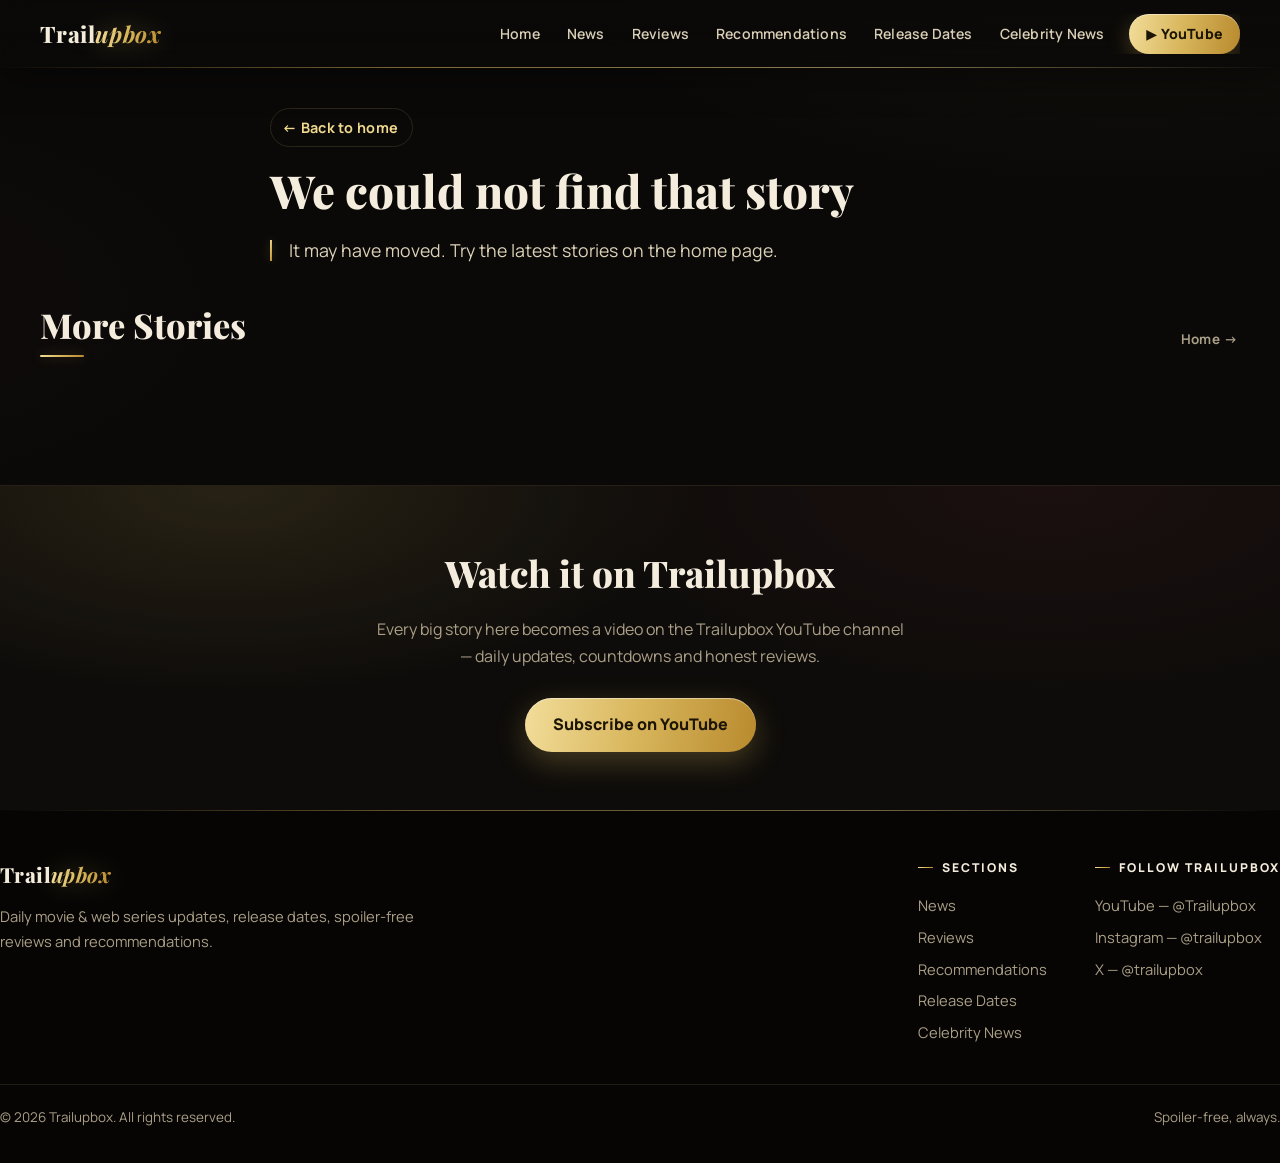
==== commit 0492a399: "Website redesign v3 — Gold Carpet elegance + image lightbox" ====
--- a/article.html
+++ b/article.html
@@ -12,7 +12,7 @@
 <meta name="twitter:card" content="summary_large_image">
 <link rel="preconnect" href="https://fonts.googleapis.com">
 <link rel="preconnect" href="https://fonts.gstatic.com" crossorigin>
-<link href="https://fonts.googleapis.com/css2?family=Inter:wght@400;600;700;800;900&display=swap" rel="stylesheet">
+<link href="https://fonts.googleapis.com/css2?family=Manrope:wght@400;600;700;800&family=Playfair+Display:ital,wght@0,700;0,800;0,900;1,600;1,700&display=swap" rel="stylesheet">
 <link rel="stylesheet" href="styles.css">
 </head>
 <body data-page="article">
@@ -89,6 +89,19 @@
   </div>
 </footer>
 
+
+<!-- Fullscreen image lightbox (app.js wires it up) -->
+<div class="lb" id="lightbox" role="dialog" aria-modal="true" aria-label="Image viewer" hidden>
+  <div class="lb-stage" id="lb-stage">
+    <img class="lb-img" id="lb-img" alt="">
+    <p class="lb-caption" id="lb-caption"></p>
+  </div>
+  <span class="lb-count" id="lb-count"></span>
+  <button class="lb-btn lb-close" id="lb-close" type="button" aria-label="Close image viewer">&times;</button>
+  <button class="lb-btn lb-prev" id="lb-prev" type="button" aria-label="Previous image">&#8249;</button>
+  <button class="lb-btn lb-next" id="lb-next" type="button" aria-label="Next image">&#8250;</button>
+</div>
+
 <script src="data/articles.js"></script>
 <script src="app.js"></script>
 </body>
--- a/styles.css
+++ b/styles.css
@@ -1,32 +1,37 @@
 /* ============================================================
-   Trailupbox — styles.css  (v2 redesign)
-   Funded-product finish on the brand base:
-   bg #060810 · panels #0e1322 · hairlines #1e2a45
-   text #eef2fa · accent neon blue #22c8ff (+ indigo partner)
-   Font: Inter (400/600/700/800/900). Mobile-first, no build.
-   Lean by design: one file, zero image assets, CSS-only motion.
+   Trailupbox — styles.css  (v3 · “Gold Carpet”)
+   Elegant cinematic entertainment: deep warm charcoal,
+   champagne-gold accents, warm ivory type, a whisper of
+   deep burgundy. Headlines in Playfair Display, UI in Manrope.
+   Mobile-first (the phone is the primary canvas), no build,
+   one lean file, zero image assets, transform/opacity motion.
    ============================================================ */
 
 :root {
-  --bg: #060810;
-  --bg-2: #0a0e1a;
-  --panel: #0e1322;
-  --panel-2: #131a2e;
-  --line: #1e2a45;
-  --line-soft: rgba(126, 156, 220, 0.14);
-  --text: #eef2fa;
-  --muted: #9aa8c3;
-  --accent: #22c8ff;
-  --accent-2: #5e8bff;
-  --accent-soft: rgba(34, 200, 255, 0.12);
-  --grad: linear-gradient(94deg, #22c8ff 0%, #5e8bff 100%);
-  --glow: rgba(34, 200, 255, 0.45);
-  --radius: 16px;
-  --radius-s: 12px;
+  --bg: #0a0908;
+  --bg-2: #0e0c0a;
+  --panel: #14120e;
+  --panel-2: #1b1812;
+  --line: #2b2519;
+  --line-soft: rgba(216, 182, 92, 0.16);
+  --text: #f4ecdc;
+  --muted: #ab9f87;
+  --gold: #d8b65c;
+  --gold-2: #f0d98c;
+  --gold-deep: #a87f24;
+  --gold-soft: rgba(216, 182, 92, 0.12);
+  --grad: linear-gradient(100deg, #f2dd9a 0%, #d8b65c 48%, #b98a2e 100%);
+  --glow: rgba(216, 182, 92, 0.35);
+  --rose: #8e2f42;
+  --rose-bright: #c65b74;
+  --serif: "Playfair Display", "Didot", Georgia, serif;
+  --sans: "Manrope", system-ui, -apple-system, "Segoe UI", Roboto, sans-serif;
+  --radius: 14px;
+  --radius-s: 10px;
   --maxw: 1280px;
   --header-h: 68px;
-  --shadow-card: 0 12px 32px rgba(0, 0, 0, 0.38);
-  --ease-out: cubic-bezier(0.22, 0.7, 0.25, 1);
+  --shadow-card: 0 14px 34px rgba(0, 0, 0, 0.45);
+  --ease: cubic-bezier(0.22, 0.7, 0.25, 1);
 }
 
 * { box-sizing: border-box; margin: 0; padding: 0; }
@@ -35,247 +40,258 @@
 
 body {
   background:
-    radial-gradient(1100px 480px at 85% -60px, rgba(94, 139, 255, 0.07), transparent 60%),
-    radial-gradient(900px 420px at -10% 240px, rgba(34, 200, 255, 0.05), transparent 55%),
+    radial-gradient(1000px 460px at 88% -80px, rgba(216, 182, 92, 0.055), transparent 60%),
+    radial-gradient(820px 420px at -12% 300px, rgba(142, 47, 66, 0.045), transparent 55%),
     var(--bg);
   color: var(--text);
-  font-family: "Inter", system-ui, -apple-system, "Segoe UI", Roboto, sans-serif;
+  font-family: var(--sans);
   line-height: 1.6;
   -webkit-font-smoothing: antialiased;
   text-rendering: optimizeLegibility;
   overflow-x: hidden;
 }
-
-::selection { background: var(--accent); color: #04101c; }
+body.lb-open { overflow: hidden; }
+
+::selection { background: var(--gold); color: #1c1503; }
 ::-webkit-scrollbar { width: 10px; }
 ::-webkit-scrollbar-track { background: var(--bg); }
-::-webkit-scrollbar-thumb { background: #1c2947; border-radius: 8px; border: 2px solid var(--bg); }
-::-webkit-scrollbar-thumb:hover { background: #2a3c66; }
+::-webkit-scrollbar-thumb { background: #2e2820; border-radius: 8px; border: 2px solid var(--bg); }
+::-webkit-scrollbar-thumb:hover { background: #453b28; }
 
 a { color: inherit; text-decoration: none; }
 img { max-width: 100%; display: block; }
-:focus-visible { outline: 2px solid var(--accent); outline-offset: 3px; border-radius: 4px; }
+:focus-visible { outline: 2px solid var(--gold); outline-offset: 3px; border-radius: 4px; }
 
 .wrap { max-width: var(--maxw); margin: 0 auto; padding: 0 20px; }
 @media (min-width: 900px) { .wrap { padding: 0 40px; } }
 
-/* ---------- Header / glass nav ---------- */
+/* ---------- Header / frosted nav ---------- */
 .site-header {
   position: fixed; top: 0; left: 0; right: 0; z-index: 100;
   height: var(--header-h);
-  background: linear-gradient(180deg, rgba(6, 8, 16, 0.88), rgba(6, 8, 16, 0.68));
-  backdrop-filter: blur(18px) saturate(1.5);
-  -webkit-backdrop-filter: blur(18px) saturate(1.5);
-  box-shadow: 0 10px 34px rgba(0, 0, 0, 0.28);
+  background: linear-gradient(180deg, rgba(10, 9, 8, 0.9), rgba(10, 9, 8, 0.72));
+  backdrop-filter: blur(18px) saturate(1.3);
+  -webkit-backdrop-filter: blur(18px) saturate(1.3);
+  box-shadow: 0 12px 34px rgba(0, 0, 0, 0.35);
 }
 .site-header::after {
   content: ""; position: absolute; left: 0; right: 0; bottom: 0; height: 1px;
-  background: linear-gradient(90deg, transparent, rgba(34, 200, 255, 0.55) 30%, rgba(94, 139, 255, 0.55) 70%, transparent);
+  background: linear-gradient(90deg, transparent, rgba(216, 182, 92, 0.55) 32%, rgba(240, 217, 140, 0.55) 68%, transparent);
 }
 .header-inner {
   height: var(--header-h);
   display: flex; align-items: center; justify-content: space-between; gap: 18px;
 }
 .logo {
-  font-size: 1.38rem; font-weight: 900; letter-spacing: 0.6px;
-  text-transform: uppercase; white-space: nowrap; color: var(--text);
+  font-family: var(--serif); font-size: 1.42rem; font-weight: 800;
+  letter-spacing: 0.4px; white-space: nowrap; color: var(--text);
 }
 .logo .upbox {
+  font-style: italic; font-weight: 700;
   background: var(--grad);
   -webkit-background-clip: text; background-clip: text;
   -webkit-text-fill-color: transparent; color: transparent;
-  filter: drop-shadow(0 0 14px rgba(34, 200, 255, 0.45));
+  filter: drop-shadow(0 0 12px rgba(216, 182, 92, 0.35));
 }
 .main-nav { display: flex; align-items: center; gap: 3px; overflow-x: auto; scrollbar-width: none; }
 .main-nav::-webkit-scrollbar { display: none; }
 .main-nav a {
-  padding: 8px 12px; border-radius: 999px; font-size: 0.9rem;
-  color: #c6d2e8; font-weight: 600; white-space: nowrap;
-  transition: color 0.2s, background 0.2s;
-}
-.main-nav a:hover { color: #fff; background: rgba(238, 242, 250, 0.06); }
-.main-nav a.active { color: var(--accent); background: var(--accent-soft); }
+  padding: 8px 12px; border-radius: 999px; font-size: 0.88rem;
+  color: #d9cfb6; font-weight: 600; white-space: nowrap; letter-spacing: 0.2px;
+  transition: color 0.25s, background 0.25s;
+}
+.main-nav a:hover { color: #fff; background: rgba(244, 236, 220, 0.06); }
+.main-nav a.active { color: var(--gold-2); background: var(--gold-soft); }
 .nav-cta {
   margin-left: 10px; flex: none;
   background: var(--grad);
-  color: #04101c !important; font-weight: 800 !important;
+  color: #1c1503 !important; font-weight: 800 !important;
   padding: 9px 17px !important; border-radius: 999px !important;
-  box-shadow: 0 0 20px rgba(34, 200, 255, 0.35), inset 0 1px 0 rgba(255, 255, 255, 0.35);
-  transition: transform 0.2s var(--ease-out), box-shadow 0.2s;
-}
-.nav-cta:hover { transform: translateY(-1px); box-shadow: 0 0 30px rgba(34, 200, 255, 0.6), inset 0 1px 0 rgba(255, 255, 255, 0.35); background: var(--grad) !important; }
+  box-shadow: 0 6px 22px rgba(216, 182, 92, 0.28), inset 0 1px 0 rgba(255, 255, 255, 0.45);
+  transition: transform 0.25s var(--ease), box-shadow 0.25s;
+}
+.nav-cta:hover { transform: translateY(-1px); box-shadow: 0 10px 30px rgba(216, 182, 92, 0.45), inset 0 1px 0 rgba(255, 255, 255, 0.45); background: var(--grad) !important; }
 @media (max-width: 720px) {
-  .logo { font-size: 1.14rem; }
-  .main-nav a { padding: 7px 9px; font-size: 0.84rem; }
+  .logo { font-size: 1.18rem; }
+  .main-nav a { padding: 7px 9px; font-size: 0.83rem; }
   .nav-cta { padding: 7px 12px !important; margin-left: 6px; }
 }
 
 main { padding-top: var(--header-h); }
 body[data-page="home"] main { padding-top: 0; }
 
-/* ---------- Hero (full-bleed) ---------- */
+/* ---------- Hero (full-viewport cinematic) ---------- */
 .hero {
-  position: relative; min-height: 94vh; min-height: 94svh;
+  position: relative; min-height: 100vh; min-height: 100svh;
   display: flex; align-items: flex-end; overflow: hidden;
   isolation: isolate;
 }
+.hero[data-full] { cursor: zoom-in; }
 .hero-bg {
-  position: absolute; inset: 0; z-index: -3;
-  background-size: cover; background-position: center 22%;
+  position: absolute; inset: -3%; z-index: -3;
+  background-size: cover; background-position: center 20%;
   background-color: var(--panel);
-  transform: scale(1.06);
-  animation: hero-drift 26s ease-in-out infinite alternate;
+  animation: hero-drift 30s ease-in-out infinite alternate;
 }
 @keyframes hero-drift {
-  from { transform: scale(1.06) translateX(0); }
-  to   { transform: scale(1.12) translateX(-1.2%); }
+  from { transform: scale(1.05) translateX(0); }
+  to   { transform: scale(1.11) translateX(-1.4%); }
 }
 .hero::before {
   content: ""; position: absolute; inset: 0; z-index: -2;
   background:
-    radial-gradient(760px 420px at 12% 88%, rgba(34, 200, 255, 0.20), transparent 62%),
-    radial-gradient(820px 460px at 92% 6%, rgba(94, 139, 255, 0.16), transparent 60%),
-    linear-gradient(90deg, rgba(6, 8, 16, 0.95) 0%, rgba(6, 8, 16, 0.74) 44%, rgba(6, 8, 16, 0.20) 78%, rgba(6, 8, 16, 0.06) 100%),
-    linear-gradient(0deg, var(--bg) 0%, rgba(6, 8, 16, 0.32) 26%, transparent 55%),
-    linear-gradient(180deg, rgba(6, 8, 16, 0.6) 0%, transparent 24%);
-}
-/* Film-grain finish: tiny inline SVG noise, no asset, no request */
-.hero::after {
+    radial-gradient(720px 400px at 14% 88%, rgba(216, 182, 92, 0.15), transparent 62%),
+    radial-gradient(760px 420px at 94% 4%, rgba(142, 47, 66, 0.12), transparent 60%),
+    linear-gradient(90deg, rgba(10, 9, 8, 0.95) 0%, rgba(10, 9, 8, 0.72) 46%, rgba(10, 9, 8, 0.22) 80%, rgba(10, 9, 8, 0.08) 100%),
+    linear-gradient(0deg, var(--bg) 0%, rgba(10, 9, 8, 0.3) 28%, transparent 56%),
+    linear-gradient(180deg, rgba(10, 9, 8, 0.62) 0%, transparent 26%);
+}
+.hero::after { /* fine film grain — inline SVG noise, no asset */
   content: ""; position: absolute; inset: 0; z-index: -1; pointer-events: none;
-  opacity: 0.05; mix-blend-mode: overlay;
+  opacity: 0.045; mix-blend-mode: overlay;
   background-image: url("data:image/svg+xml,%3Csvg xmlns='http://www.w3.org/2000/svg' width='140' height='140'%3E%3Cfilter id='n'%3E%3CfeTurbulence type='fractalNoise' baseFrequency='0.9' numOctaves='2'/%3E%3C/filter%3E%3Crect width='140' height='140' filter='url(%23n)' opacity='0.6'/%3E%3C/svg%3E");
 }
-.hero-inner { width: 100%; padding: 128px 0 72px; }
-.hero-content { max-width: 660px; }
-.hero-content > * { animation: rise 0.85s var(--ease-out) both; }
-.hero-content > *:nth-child(2) { animation-delay: 0.08s; }
-.hero-content > *:nth-child(3) { animation-delay: 0.16s; }
-.hero-content > *:nth-child(4) { animation-delay: 0.24s; }
-.hero-content > *:nth-child(5) { animation-delay: 0.32s; }
+.hero-inner { width: 100%; padding: 132px 0 76px; }
+.hero-content { max-width: 680px; }
+.hero-content > * { animation: rise 0.9s var(--ease) both; }
+.hero-content > *:nth-child(2) { animation-delay: 0.09s; }
+.hero-content > *:nth-child(3) { animation-delay: 0.18s; }
+.hero-content > *:nth-child(4) { animation-delay: 0.27s; }
+.hero-content > *:nth-child(5) { animation-delay: 0.36s; }
 @keyframes rise {
-  from { opacity: 0; transform: translateY(20px); }
+  from { opacity: 0; transform: translateY(22px); }
   to   { opacity: 1; transform: translateY(0); }
 }
 .hero-chip {
-  display: inline-flex; align-items: center; gap: 8px;
-  font-size: 0.74rem; font-weight: 800;
-  letter-spacing: 2.2px; text-transform: uppercase; color: #04101c;
-  background: var(--grad); border-radius: 999px; padding: 6px 14px;
-  box-shadow: 0 0 26px rgba(34, 200, 255, 0.5), inset 0 1px 0 rgba(255, 255, 255, 0.4);
-  margin-bottom: 20px;
+  display: inline-flex; align-items: center; gap: 9px;
+  font-size: 0.72rem; font-weight: 800;
+  letter-spacing: 2.6px; text-transform: uppercase; color: var(--gold-2);
+  border: 1px solid rgba(216, 182, 92, 0.55); border-radius: 999px; padding: 7px 15px;
+  background: rgba(10, 9, 8, 0.45); backdrop-filter: blur(8px);
+  -webkit-backdrop-filter: blur(8px);
+  box-shadow: 0 0 24px rgba(216, 182, 92, 0.18), inset 0 0 18px rgba(216, 182, 92, 0.06);
+  margin-bottom: 22px;
 }
 .hero-chip::before {
-  content: ""; width: 7px; height: 7px; border-radius: 50%;
-  background: #04101c; animation: pulse-dot 2.2s ease-in-out infinite;
-}
-@keyframes pulse-dot { 0%, 100% { opacity: 1; } 50% { opacity: 0.35; } }
+  content: ""; width: 6px; height: 6px; border-radius: 50%;
+  background: var(--gold); box-shadow: 0 0 10px var(--gold);
+  animation: pulse-dot 2.4s ease-in-out infinite;
+}
+@keyframes pulse-dot { 0%, 100% { opacity: 1; } 50% { opacity: 0.3; } }
 .hero h1 {
-  font-size: clamp(2.05rem, 5.4vw, 3.9rem); line-height: 1.05; font-weight: 900;
-  letter-spacing: -1.1px; text-wrap: balance;
-  text-shadow: 0 6px 34px rgba(0, 0, 0, 0.65);
+  font-family: var(--serif);
+  font-size: clamp(2.35rem, 6vw, 4.35rem); line-height: 1.07; font-weight: 800;
+  letter-spacing: -0.01em; text-wrap: balance;
+  text-shadow: 0 8px 40px rgba(0, 0, 0, 0.7);
 }
 .hero-teaser {
-  color: #dbe5f5; font-size: clamp(1rem, 1.7vw, 1.16rem); line-height: 1.65;
-  margin: 20px 0 10px; max-width: 570px;
+  color: #e3dac4; font-size: clamp(1rem, 1.7vw, 1.15rem); line-height: 1.7;
+  margin: 22px 0 12px; max-width: 580px;
   display: -webkit-box; -webkit-line-clamp: 3; -webkit-box-orient: vertical; overflow: hidden;
 }
 .hero-date {
-  color: var(--muted); font-size: 0.88rem; font-weight: 700; letter-spacing: 0.4px;
-  display: inline-flex; align-items: center; gap: 9px;
-}
-.hero-date::before { content: ""; width: 22px; height: 2px; border-radius: 2px; background: var(--grad); }
-.hero-actions { display: flex; gap: 12px; flex-wrap: wrap; margin-top: 28px; }
+  color: var(--muted); font-size: 0.86rem; font-weight: 700; letter-spacing: 1.2px;
+  text-transform: uppercase;
+  display: inline-flex; align-items: center; gap: 10px;
+}
+.hero-date::before { content: ""; width: 26px; height: 1px; background: var(--grad); }
+.hero-actions { display: flex; gap: 12px; flex-wrap: wrap; margin-top: 30px; }
 .btn {
   position: relative; overflow: hidden;
   display: inline-flex; align-items: center; gap: 9px;
   padding: 14px 28px; border-radius: 999px;
-  background: var(--text); color: #0a0e1a; font-weight: 800; font-size: 1rem;
-  transition: transform 0.2s var(--ease-out), box-shadow 0.2s;
-}
-.btn:hover { transform: translateY(-2px); box-shadow: 0 14px 34px rgba(0, 0, 0, 0.5); }
+  background: var(--text); color: #171208; font-weight: 800; font-size: 1rem;
+  transition: transform 0.25s var(--ease), box-shadow 0.25s;
+}
+.btn:hover { transform: translateY(-2px); box-shadow: 0 16px 36px rgba(0, 0, 0, 0.55); }
 .btn-accent {
-  background: var(--grad); color: #04101c;
-  box-shadow: 0 0 28px rgba(34, 200, 255, 0.4), inset 0 1px 0 rgba(255, 255, 255, 0.35);
+  background: var(--grad); color: #1c1503;
+  box-shadow: 0 10px 30px rgba(216, 182, 92, 0.28), inset 0 1px 0 rgba(255, 255, 255, 0.45);
 }
 .btn-accent::after {
   content: ""; position: absolute; top: 0; bottom: 0; left: -70%; width: 45%;
-  background: linear-gradient(100deg, transparent, rgba(255, 255, 255, 0.5), transparent);
-  transform: skewX(-18deg); transition: left 0.55s var(--ease-out);
-}
-.btn-accent:hover { box-shadow: 0 0 42px rgba(34, 200, 255, 0.65), inset 0 1px 0 rgba(255, 255, 255, 0.35); }
+  background: linear-gradient(100deg, transparent, rgba(255, 255, 255, 0.55), transparent);
+  transform: skewX(-18deg); transition: left 0.6s var(--ease);
+}
+.btn-accent:hover { box-shadow: 0 14px 40px rgba(216, 182, 92, 0.5), inset 0 1px 0 rgba(255, 255, 255, 0.45); }
 .btn-accent:hover::after { left: 115%; }
 .btn-glass {
-  background: rgba(14, 19, 34, 0.66); color: var(--text);
-  border: 1px solid rgba(126, 156, 220, 0.35); backdrop-filter: blur(10px);
+  background: rgba(20, 18, 14, 0.6); color: var(--text);
+  border: 1px solid rgba(244, 236, 220, 0.28); backdrop-filter: blur(10px);
   -webkit-backdrop-filter: blur(10px);
 }
-.btn-glass:hover { border-color: var(--accent); }
-
-/* ---------- Rows (Netflix-style) ---------- */
-.row-section { padding: 42px 0 8px; }
-.row-section:first-of-type { padding-top: 30px; }
+.btn-glass:hover { border-color: var(--gold); }
+
+/* ---------- Rows & section heads (streaming-service polish) ---------- */
+.row-section { padding: 46px 0 10px; }
+.row-section:first-of-type { padding-top: 34px; }
 .section-head {
-  display: flex; align-items: center; justify-content: space-between;
-  gap: 14px; margin-bottom: 18px;
+  display: flex; align-items: flex-end; justify-content: space-between;
+  gap: 14px; margin-bottom: 20px;
 }
 .section-head h2 {
-  font-size: clamp(1.32rem, 2.7vw, 1.78rem); font-weight: 800; letter-spacing: -0.3px;
-  display: flex; align-items: center; gap: 12px;
-}
-.section-head h2::before {
-  content: ""; width: 5px; height: 1.12em; border-radius: 3px; flex: none;
-  background: var(--grad); box-shadow: 0 0 14px var(--glow);
+  font-family: var(--serif);
+  font-size: clamp(1.55rem, 3vw, 2.15rem); font-weight: 800; letter-spacing: 0;
+  line-height: 1.15;
+}
+.section-head h2::after {
+  content: ""; display: block; width: 44px; height: 2px; border-radius: 2px;
+  background: var(--grad); margin-top: 10px; box-shadow: 0 0 12px var(--glow);
 }
 .section-head a {
-  color: var(--muted); font-size: 0.86rem; font-weight: 700; white-space: nowrap;
-  border: 1px solid var(--line); border-radius: 999px; padding: 6px 14px;
-  transition: color 0.2s, border-color 0.2s, background 0.2s;
-}
-.section-head a:hover { color: var(--accent); border-color: rgba(34, 200, 255, 0.55); background: var(--accent-soft); }
+  color: var(--muted); font-size: 0.84rem; font-weight: 700; white-space: nowrap;
+  letter-spacing: 0.4px; padding: 7px 2px; border-bottom: 1px solid transparent;
+  transition: color 0.25s, border-color 0.25s;
+}
+.section-head a:hover { color: var(--gold-2); border-color: var(--gold); }
 
 .row-track {
-  display: flex; gap: 16px; overflow-x: auto; overflow-y: hidden;
-  padding: 10px 4px 20px; margin: 0 -4px;
+  display: flex; gap: 18px; overflow-x: auto; overflow-y: hidden;
+  padding: 12px 4px 22px; margin: 0 -4px;
   scroll-snap-type: x proximity; scrollbar-width: none;
   -webkit-overflow-scrolling: touch;
 }
 .row-track::-webkit-scrollbar { display: none; }
-.row-track .card { flex: 0 0 264px; scroll-snap-align: start; }
-@media (min-width: 900px) { .row-track .card { flex-basis: 302px; } }
-.row-track .card-portrait { flex-basis: 172px; }
-@media (min-width: 900px) { .row-track .card-portrait { flex-basis: 200px; } }
+.row-track .card { flex: 0 0 268px; scroll-snap-align: start; }
+@media (min-width: 900px) { .row-track .card { flex-basis: 304px; } }
+.row-track .card-portrait { flex-basis: 176px; }
+@media (min-width: 900px) { .row-track .card-portrait { flex-basis: 204px; } }
+.row-track .card-wide { flex-basis: min(80vw, 400px); }
+@media (min-width: 900px) { .row-track .card-wide { flex-basis: 520px; } }
 
 /* Section-page grids */
-.grid { display: grid; gap: 22px; grid-template-columns: 1fr; }
+.grid { display: grid; gap: 24px; grid-template-columns: 1fr; }
 @media (min-width: 620px) { .grid { grid-template-columns: repeat(2, 1fr); } }
 @media (min-width: 980px) { .grid { grid-template-columns: repeat(3, 1fr); } }
+@media (min-width: 620px) { .grid .card-wide { grid-column: span 2; } }
 
 /* ---------- Cards ---------- */
 .card {
-  background: linear-gradient(180deg, #121a31 0%, #0c1226 62%);
+  background: linear-gradient(180deg, #171410 0%, #100e0b 65%);
   border: 1px solid var(--line-soft);
   border-radius: var(--radius); overflow: hidden;
   display: flex; flex-direction: column;
-  box-shadow: inset 0 1px 0 rgba(255, 255, 255, 0.05), var(--shadow-card);
-  transition: transform 0.3s var(--ease-out), border-color 0.3s, box-shadow 0.3s;
+  box-shadow: inset 0 1px 0 rgba(244, 236, 220, 0.05), var(--shadow-card);
+  transition: transform 0.35s var(--ease), border-color 0.35s, box-shadow 0.35s;
 }
 .row-track .card:hover, .grid .card:hover {
   transform: translateY(-6px);
-  border-color: rgba(34, 200, 255, 0.55);
-  box-shadow: inset 0 1px 0 rgba(255, 255, 255, 0.06),
-    0 26px 52px rgba(0, 0, 0, 0.55),
-    0 0 0 1px rgba(34, 200, 255, 0.22),
-    0 0 36px rgba(34, 200, 255, 0.10);
+  border-color: rgba(216, 182, 92, 0.55);
+  box-shadow: inset 0 1px 0 rgba(244, 236, 220, 0.06),
+    0 28px 54px rgba(0, 0, 0, 0.6),
+    0 0 0 1px rgba(216, 182, 92, 0.18),
+    0 0 38px rgba(216, 182, 92, 0.08);
   z-index: 3; position: relative;
 }
 .card-thumb {
   aspect-ratio: 16 / 9; position: relative; overflow: hidden; flex: none;
-  background: linear-gradient(135deg, #12224a 0%, #0b3a5c 45%, #101c3f 100%);
+  background: linear-gradient(135deg, #1d1811 0%, #2a2113 48%, #171310 100%);
 }
 .card-portrait .card-thumb { aspect-ratio: 4 / 5; }
+@media (min-width: 620px) { .grid .card-wide .card-thumb { aspect-ratio: 21 / 10; } }
 .card-thumb img {
   width: 100%; height: 100%; object-fit: cover; position: absolute; inset: 0;
-  transition: transform 0.55s var(--ease-out);
+  transition: transform 0.6s var(--ease);
 }
 /* Portrait cards: anchor to the TOP of the photo — faces and heads sit
    in the upper part of these press shots, never slice them mid-face. */
@@ -283,49 +299,65 @@
 /* Near-square character still: bias the 16/9 crop upward so the
    head/face is never the part that gets sliced off. */
 .card-thumb img[src*="wednesday"] { object-position: center 20%; }
-.card:hover .card-thumb img { transform: scale(1.08); }
+.card:hover .card-thumb img { transform: scale(1.07); }
+img[data-full] { cursor: zoom-in; }
+/* Expand hint — the image itself opens the fullscreen lightbox */
+.card-thumb::after {
+  content: "\2922"; position: absolute; right: 10px; bottom: 10px; z-index: 4;
+  width: 28px; height: 28px; border-radius: 50%;
+  display: flex; align-items: center; justify-content: center;
+  font-size: 0.95rem; line-height: 1; color: var(--gold-2);
+  background: rgba(10, 9, 8, 0.62); border: 1px solid rgba(216, 182, 92, 0.5);
+  backdrop-filter: blur(6px); -webkit-backdrop-filter: blur(6px);
+  opacity: 0.8; pointer-events: none;
+  transition: opacity 0.25s, background 0.25s;
+}
+.card:hover .card-thumb::after { opacity: 1; background: rgba(10, 9, 8, 0.85); }
 .card-thumb .thumb-fallback {
   position: absolute; inset: 0; display: flex; align-items: center; justify-content: center;
-  font-size: 1.7rem; font-weight: 800; letter-spacing: 1.5px;
-  color: rgba(238, 242, 250, 0.2); text-transform: uppercase; text-align: center; padding: 12px;
+  font-family: var(--serif); font-size: 1.5rem; font-weight: 700; font-style: italic;
+  letter-spacing: 0.5px; color: rgba(244, 236, 220, 0.18); text-align: center; padding: 12px;
 }
 /* Portrait-shaped sources in landscape slots: full photo visible
    (contain) over a blurred, enlarged copy of itself — never cropped. */
 .card-thumb .thumb-blur,
 .article-hero .hero-blur {
   position: absolute; inset: 0; background-size: cover; background-position: center;
-  filter: blur(24px) saturate(1.25); transform: scale(1.3); opacity: 0.55;
+  filter: blur(24px) saturate(1.2) brightness(0.8); transform: scale(1.3); opacity: 0.55;
 }
 .card-thumb.fit-contain img { object-fit: contain; }
 .card-shade {
   position: absolute; inset: 0; pointer-events: none;
-  background: linear-gradient(0deg, rgba(6, 8, 16, 0.42), transparent 48%);
+  background: linear-gradient(0deg, rgba(10, 9, 8, 0.4), transparent 48%);
 }
 .play-badge {
   position: absolute; top: 50%; left: 50%; transform: translate(-50%, -50%);
   width: 54px; height: 54px; border-radius: 50%;
-  background: rgba(6, 8, 16, 0.68); border: 1.5px solid rgba(238, 242, 250, 0.85);
+  background: rgba(10, 9, 8, 0.66); border: 1.5px solid rgba(244, 236, 220, 0.85);
   color: #fff; display: flex; align-items: center; justify-content: center;
   font-size: 1.05rem; padding-left: 4px; backdrop-filter: blur(5px);
   -webkit-backdrop-filter: blur(5px);
   box-shadow: 0 10px 26px rgba(0, 0, 0, 0.45);
-  transition: background 0.2s, transform 0.25s var(--ease-out), border-color 0.2s;
-}
-.card-video:hover .play-badge { background: var(--accent); color: #04101c; border-color: var(--accent); transform: translate(-50%, -50%) scale(1.12); }
-.card-body { padding: 16px 18px 20px; display: flex; flex-direction: column; gap: 9px; flex: 1; }
-.card-meta { display: flex; align-items: center; gap: 10px; font-size: 0.76rem; color: var(--muted); }
+  transition: background 0.25s, transform 0.3s var(--ease), border-color 0.25s, color 0.25s;
+}
+.card-video:hover .play-badge { background: var(--gold); color: #1c1503; border-color: var(--gold); transform: translate(-50%, -50%) scale(1.12); }
+.card-body { padding: 17px 19px 21px; display: flex; flex-direction: column; gap: 9px; flex: 1; }
+.card-meta { display: flex; align-items: center; gap: 10px; font-size: 0.75rem; color: var(--muted); letter-spacing: 0.3px; }
 .badge {
-  font-size: 0.68rem; font-weight: 800; letter-spacing: 1.1px; text-transform: uppercase;
-  color: var(--accent); background: var(--accent-soft);
-  border: 1px solid rgba(34, 200, 255, 0.4); padding: 3px 10px; border-radius: 999px; white-space: nowrap;
-}
-.badge-video { color: #ff5c7a; background: rgba(255, 92, 122, 0.1); border-color: rgba(255, 92, 122, 0.45); }
+  font-size: 0.66rem; font-weight: 800; letter-spacing: 1.6px; text-transform: uppercase;
+  color: var(--gold-2); background: var(--gold-soft);
+  border: 1px solid rgba(216, 182, 92, 0.4); padding: 3px 10px; border-radius: 999px; white-space: nowrap;
+}
+.badge-video { color: var(--rose-bright); background: rgba(142, 47, 66, 0.16); border-color: rgba(198, 91, 116, 0.45); }
 .yt-tag { font-weight: 700; letter-spacing: 0.4px; }
-.card h3 { font-size: 1.02rem; line-height: 1.4; font-weight: 700; letter-spacing: -0.1px; }
-.card h3 a { transition: color 0.2s; }
-.card h3 a:hover { color: var(--accent); }
+.card h3 {
+  font-family: var(--serif); font-size: 1.13rem; line-height: 1.35; font-weight: 700;
+}
+.card-wide h3 { font-size: 1.32rem; }
+.card h3 a { transition: color 0.25s; }
+.card h3 a:hover { color: var(--gold-2); }
 .card-body p {
-  color: var(--muted); font-size: 0.9rem; line-height: 1.6; flex: 1;
+  color: var(--muted); font-size: 0.9rem; line-height: 1.65; flex: 1;
   display: -webkit-box; -webkit-line-clamp: 2; -webkit-box-orient: vertical; overflow: hidden;
 }
 
@@ -337,85 +369,88 @@
 
 /* ---------- Release dates ---------- */
 .date-strip {
-  display: flex; gap: 16px; overflow-x: auto; padding: 10px 4px 20px; margin: 0 -4px;
+  display: flex; gap: 18px; overflow-x: auto; padding: 12px 4px 22px; margin: 0 -4px;
   scroll-snap-type: x proximity; scrollbar-width: none;
 }
 .date-strip::-webkit-scrollbar { display: none; }
 .date-chip {
   position: relative; overflow: hidden;
-  flex: 0 0 244px; scroll-snap-align: start;
-  background: linear-gradient(180deg, #121a31, #0c1226);
-  border: 1px solid var(--line-soft); border-radius: 14px; padding: 18px;
-  box-shadow: inset 0 1px 0 rgba(255, 255, 255, 0.05), var(--shadow-card);
-  transition: transform 0.25s var(--ease-out), border-color 0.25s, box-shadow 0.25s;
+  flex: 0 0 246px; scroll-snap-align: start;
+  background: linear-gradient(180deg, #171410, #100e0b);
+  border: 1px solid var(--line-soft); border-radius: var(--radius); padding: 19px;
+  box-shadow: inset 0 1px 0 rgba(244, 236, 220, 0.05), var(--shadow-card);
+  transition: transform 0.3s var(--ease), border-color 0.3s, box-shadow 0.3s;
 }
 .date-chip::before {
-  content: ""; position: absolute; top: 0; left: 0; right: 0; height: 3px; background: var(--grad);
+  content: ""; position: absolute; top: 0; left: 0; right: 0; height: 2px; background: var(--grad);
 }
 .date-chip:hover {
-  transform: translateY(-4px); border-color: rgba(34, 200, 255, 0.5);
-  box-shadow: inset 0 1px 0 rgba(255, 255, 255, 0.06), 0 20px 40px rgba(0, 0, 0, 0.5), 0 0 0 1px rgba(34, 200, 255, 0.2);
-}
-.date-chip .d-title { font-weight: 700; font-size: 0.98rem; line-height: 1.35; min-height: 2.6em; }
+  transform: translateY(-4px); border-color: rgba(216, 182, 92, 0.5);
+  box-shadow: inset 0 1px 0 rgba(244, 236, 220, 0.06), 0 22px 42px rgba(0, 0, 0, 0.55), 0 0 0 1px rgba(216, 182, 92, 0.16);
+}
+.date-chip .d-title { font-weight: 700; font-size: 0.97rem; line-height: 1.4; min-height: 2.6em; }
 .date-chip .d-meta { color: var(--muted); font-size: 0.83rem; margin-top: 4px; }
 .date-chip .d-window {
-  font-weight: 800; font-size: 0.98rem; margin: 9px 0 11px;
-  background: var(--grad); -webkit-background-clip: text; background-clip: text;
-  -webkit-text-fill-color: transparent; color: transparent;
+  font-family: var(--serif); font-style: italic; font-weight: 600;
+  font-size: 1.08rem; margin: 10px 0 12px; color: var(--gold-2);
 }
 
 .table-scroll { overflow-x: auto; border-radius: var(--radius); box-shadow: var(--shadow-card); }
 table.dates { width: 100%; border-collapse: collapse; background: var(--panel); border: 1px solid var(--line-soft); border-radius: var(--radius); overflow: hidden; }
-table.dates th, table.dates td { text-align: left; padding: 14px 18px; border-bottom: 1px solid rgba(30, 42, 69, 0.65); font-size: 0.95rem; }
-table.dates th { background: linear-gradient(180deg, #16203a, var(--panel-2)); font-size: 0.78rem; letter-spacing: 1.4px; text-transform: uppercase; color: var(--muted); }
-table.dates tbody tr { transition: background 0.18s; }
-table.dates tbody tr:hover { background: rgba(34, 200, 255, 0.045); }
+table.dates th, table.dates td { text-align: left; padding: 15px 18px; border-bottom: 1px solid rgba(43, 37, 25, 0.8); font-size: 0.95rem; }
+table.dates th { background: linear-gradient(180deg, #1d1912, var(--panel-2)); font-size: 0.76rem; letter-spacing: 1.8px; text-transform: uppercase; color: var(--muted); font-weight: 800; }
+table.dates tbody tr { transition: background 0.2s; }
+table.dates tbody tr:hover { background: rgba(216, 182, 92, 0.05); }
 table.dates tr:last-child td { border-bottom: none; }
-.status { display: inline-block; font-size: 0.72rem; font-weight: 800; letter-spacing: 0.8px; text-transform: uppercase; padding: 3px 10px; border-radius: 999px; white-space: nowrap; }
-.status.confirmed { color: #34e39a; border: 1px solid rgba(52, 227, 154, 0.6); background: rgba(52, 227, 154, 0.1); }
-.status.expected { color: #ffd166; border: 1px solid rgba(255, 209, 102, 0.6); background: rgba(255, 209, 102, 0.1); }
-.status.production { color: var(--accent); border: 1px solid rgba(34, 200, 255, 0.6); background: var(--accent-soft); }
-.status.rumoured { color: #ff7ab8; border: 1px solid rgba(255, 122, 184, 0.6); background: rgba(255, 122, 184, 0.1); }
+.status { display: inline-block; font-size: 0.7rem; font-weight: 800; letter-spacing: 1px; text-transform: uppercase; padding: 3px 10px; border-radius: 999px; white-space: nowrap; }
+.status.confirmed { color: #a9c795; border: 1px solid rgba(169, 199, 149, 0.55); background: rgba(169, 199, 149, 0.09); }
+.status.expected { color: var(--gold-2); border: 1px solid rgba(216, 182, 92, 0.55); background: var(--gold-soft); }
+.status.production { color: #e8dfca; border: 1px solid rgba(244, 236, 220, 0.4); background: rgba(244, 236, 220, 0.06); }
+.status.rumoured { color: var(--rose-bright); border: 1px solid rgba(198, 91, 116, 0.55); background: rgba(142, 47, 66, 0.14); }
 
 /* ---------- Section pages ---------- */
-.page-head { padding: 46px 0 6px; position: relative; }
+.page-head { padding: 52px 0 8px; position: relative; }
 .page-head::before {
-  content: ""; display: block; width: 46px; height: 5px; border-radius: 3px;
-  background: var(--grad); box-shadow: 0 0 16px var(--glow); margin-bottom: 20px;
-}
-.page-head h1 { font-size: clamp(2rem, 4.8vw, 2.9rem); font-weight: 900; letter-spacing: -0.7px; line-height: 1.08; }
-.page-head p { color: var(--muted); margin-top: 12px; max-width: 640px; font-size: 1.04rem; line-height: 1.65; }
-.section { padding: 32px 0 12px; }
+  content: ""; display: block; width: 52px; height: 2px;
+  background: var(--grad); box-shadow: 0 0 14px var(--glow); margin-bottom: 22px;
+}
+.page-head h1 {
+  font-family: var(--serif);
+  font-size: clamp(2.2rem, 5.4vw, 3.2rem); font-weight: 800; line-height: 1.1;
+}
+.page-head p { color: var(--muted); margin-top: 14px; max-width: 640px; font-size: 1.03rem; line-height: 1.7; }
+.section { padding: 34px 0 14px; }
 
 /* ---------- Article page ---------- */
-.article-wrap { max-width: 780px; margin: 0 auto; padding: 38px 20px 6px; }
+.article-wrap { max-width: 780px; margin: 0 auto; padding: 40px 20px 6px; }
 .back-link {
-  color: var(--accent); font-weight: 700; font-size: 0.92rem;
+  color: var(--gold-2); font-weight: 700; font-size: 0.9rem; letter-spacing: 0.3px;
   display: inline-flex; align-items: center; gap: 6px;
   padding: 7px 14px 7px 11px; border: 1px solid var(--line); border-radius: 999px;
-  transition: border-color 0.2s, background 0.2s;
-}
-.back-link:hover { border-color: rgba(34, 200, 255, 0.55); background: var(--accent-soft); }
-.article-meta { display: flex; gap: 10px; align-items: center; color: var(--muted); font-size: 0.86rem; flex-wrap: wrap; margin-top: 22px; }
+  transition: border-color 0.25s, background 0.25s;
+}
+.back-link:hover { border-color: rgba(216, 182, 92, 0.55); background: var(--gold-soft); }
+.article-meta { display: flex; gap: 10px; align-items: center; color: var(--muted); font-size: 0.85rem; flex-wrap: wrap; margin-top: 24px; }
 .article-title {
-  font-size: clamp(1.7rem, 4.6vw, 2.7rem); line-height: 1.14; font-weight: 900;
-  letter-spacing: -0.6px; margin: 16px 0 16px; text-wrap: balance;
+  font-family: var(--serif);
+  font-size: clamp(1.85rem, 5.2vw, 2.85rem); line-height: 1.14; font-weight: 800;
+  margin: 18px 0; text-wrap: balance;
 }
 .lede {
   position: relative;
-  color: #c9d6ec; font-size: 1.12rem; line-height: 1.68;
+  color: #ddd2b8; font-size: 1.11rem; line-height: 1.72;
   padding-left: 19px;
 }
 .lede::before {
-  content: ""; position: absolute; left: 0; top: 4px; bottom: 4px; width: 3px;
-  border-radius: 3px; background: var(--grad); box-shadow: 0 0 10px var(--glow);
+  content: ""; position: absolute; left: 0; top: 5px; bottom: 5px; width: 2px;
+  background: var(--grad); box-shadow: 0 0 10px var(--glow);
 }
 .article-hero {
-  position: relative; margin: 28px 0 4px; border-radius: 18px; overflow: hidden;
-  border: 1px solid var(--line-soft); background: #04060c;
-  box-shadow: 0 24px 56px rgba(0, 0, 0, 0.5), 0 0 0 1px rgba(34, 200, 255, 0.06);
-}
-.article-hero img { width: 100%; aspect-ratio: 16 / 9; object-fit: cover; }
+  position: relative; margin: 30px 0 4px; border-radius: 16px; overflow: hidden;
+  border: 1px solid var(--line-soft); background: #060504;
+  box-shadow: 0 26px 58px rgba(0, 0, 0, 0.55), 0 0 0 1px rgba(216, 182, 92, 0.05);
+}
+.article-hero img { width: 100%; aspect-ratio: 16 / 9; object-fit: cover; cursor: zoom-in; }
 /* Portrait hero: the WHOLE photo, framed by its own blurred backdrop */
 .article-hero.is-portrait { aspect-ratio: 4 / 3; }
 @media (min-width: 700px) { .article-hero.is-portrait { aspect-ratio: 16 / 10; } }
@@ -423,90 +458,151 @@
   position: relative; z-index: 1; height: 100%; aspect-ratio: auto; object-fit: contain;
 }
 .video-embed {
-  position: relative; aspect-ratio: 16 / 9; margin: 28px 0;
-  border-radius: 18px; overflow: hidden; border: 1px solid var(--line-soft);
+  position: relative; aspect-ratio: 16 / 9; margin: 30px 0;
+  border-radius: 16px; overflow: hidden; border: 1px solid var(--line-soft);
   background: #000;
-  box-shadow: 0 24px 56px rgba(0, 0, 0, 0.55), 0 0 44px rgba(34, 200, 255, 0.08);
+  box-shadow: 0 26px 58px rgba(0, 0, 0, 0.6), 0 0 44px rgba(216, 182, 92, 0.07);
 }
 .video-embed iframe { position: absolute; inset: 0; width: 100%; height: 100%; border: 0; }
-.article-body { margin-top: 30px; }
-.article-body p { margin-bottom: 19px; font-size: 1.045rem; line-height: 1.8; color: #dbe4f3; }
+.article-body { margin-top: 32px; }
+.article-body p { margin-bottom: 20px; font-size: 1.045rem; line-height: 1.82; color: #e6dcc4; }
 .article-body h2 {
-  font-size: 1.44rem; font-weight: 800; line-height: 1.3;
-  margin: 38px 0 14px; letter-spacing: -0.2px;
-  display: flex; align-items: center; gap: 12px;
-}
-.article-body h2::before {
-  content: ""; width: 5px; height: 1.1em; border-radius: 3px; flex: none;
-  background: var(--grad); box-shadow: 0 0 12px var(--glow);
-}
-.article-body a { color: var(--accent); font-weight: 600; }
+  font-family: var(--serif);
+  font-size: 1.5rem; font-weight: 800; line-height: 1.3;
+  margin: 40px 0 15px;
+}
+.article-body h2::after {
+  content: ""; display: block; width: 36px; height: 2px;
+  background: var(--grad); margin-top: 9px; box-shadow: 0 0 10px var(--glow);
+}
+.article-body a { color: var(--gold-2); font-weight: 600; }
 .article-body a:hover { text-decoration: underline; }
 .article-body strong { color: #fff; }
-.tag-row { display: flex; gap: 8px; flex-wrap: wrap; margin-top: 16px; }
+.tag-row { display: flex; gap: 8px; flex-wrap: wrap; margin-top: 18px; }
 .tag {
-  font-size: 0.78rem; color: var(--muted); border: 1px solid var(--line);
+  font-size: 0.77rem; color: var(--muted); border: 1px solid var(--line);
   padding: 5px 12px; border-radius: 999px; background: var(--panel);
-  transition: color 0.2s, border-color 0.2s;
-}
-.tag:hover { color: var(--text); border-color: rgba(34, 200, 255, 0.5); }
+  transition: color 0.25s, border-color 0.25s;
+}
+.tag:hover { color: var(--text); border-color: rgba(216, 182, 92, 0.5); }
 
 /* ---------- CTA + footer ---------- */
 .cta-band {
-  margin: 60px 0 0; border-top: 1px solid rgba(30, 42, 69, 0.7);
+  margin: 64px 0 0; border-top: 1px solid rgba(43, 37, 25, 0.8);
   background:
-    radial-gradient(720px 320px at 18% 0%, rgba(34, 200, 255, 0.17), transparent 65%),
-    radial-gradient(720px 320px at 82% 0%, rgba(94, 139, 255, 0.14), transparent 65%),
+    radial-gradient(720px 320px at 18% 0%, rgba(216, 182, 92, 0.13), transparent 65%),
+    radial-gradient(720px 320px at 82% 0%, rgba(142, 47, 66, 0.1), transparent 65%),
     var(--bg-2);
 }
-.cta-inner { padding: 54px 0; text-align: center; }
-.cta-inner h2 { font-size: clamp(1.6rem, 3.4vw, 2rem); font-weight: 900; letter-spacing: -0.4px; }
-.cta-inner p { color: var(--muted); max-width: 540px; margin: 12px auto 26px; line-height: 1.65; }
+.cta-inner { padding: 58px 0; text-align: center; }
+.cta-inner h2 {
+  font-family: var(--serif);
+  font-size: clamp(1.75rem, 3.8vw, 2.3rem); font-weight: 800;
+}
+.cta-inner p { color: var(--muted); max-width: 540px; margin: 13px auto 28px; line-height: 1.7; }
 .cta-inner .btn {
-  background: var(--grad); color: #04101c;
-  box-shadow: 0 0 28px rgba(34, 200, 255, 0.4), inset 0 1px 0 rgba(255, 255, 255, 0.35);
-}
-
-.site-footer { position: relative; background: #04060c; }
+  background: var(--grad); color: #1c1503;
+  box-shadow: 0 10px 30px rgba(216, 182, 92, 0.28), inset 0 1px 0 rgba(255, 255, 255, 0.45);
+}
+
+.site-footer { position: relative; background: #060504; }
 .site-footer::before {
   content: ""; position: absolute; top: 0; left: 0; right: 0; height: 1px;
-  background: linear-gradient(90deg, transparent, rgba(34, 200, 255, 0.45) 30%, rgba(94, 139, 255, 0.45) 70%, transparent);
-}
-.footer-inner { padding: 46px 0 32px; }
+  background: linear-gradient(90deg, transparent, rgba(216, 182, 92, 0.45) 32%, rgba(240, 217, 140, 0.45) 68%, transparent);
+}
+.footer-inner { padding: 48px 0 34px; }
 .footer-top {
   display: flex; flex-wrap: wrap; gap: 30px; justify-content: space-between; align-items: flex-start;
 }
 .footer-brand { max-width: 420px; }
-.footer-brand .logo { font-size: 1.26rem; }
-.footer-line { color: var(--muted); font-size: 0.92rem; margin-top: 13px; line-height: 1.65; }
+.footer-brand .logo { font-size: 1.3rem; }
+.footer-line { color: var(--muted); font-size: 0.92rem; margin-top: 13px; line-height: 1.7; }
 .footer-nav { display: flex; gap: 48px; flex-wrap: wrap; }
 .footer-col h4 {
-  font-size: 0.78rem; letter-spacing: 1.6px; text-transform: uppercase;
-  color: var(--text); margin-bottom: 13px;
-  display: flex; align-items: center; gap: 8px;
-}
-.footer-col h4::before { content: ""; width: 14px; height: 3px; border-radius: 2px; background: var(--grad); }
-.footer-col a { display: block; color: var(--muted); font-size: 0.92rem; padding: 4px 0; transition: color 0.2s, transform 0.2s; }
-.footer-col a:hover { color: var(--accent); transform: translateX(3px); }
+  font-size: 0.76rem; letter-spacing: 2px; text-transform: uppercase;
+  color: var(--text); margin-bottom: 13px; font-weight: 800;
+  display: flex; align-items: center; gap: 9px;
+}
+.footer-col h4::before { content: ""; width: 15px; height: 1px; background: var(--grad); }
+.footer-col a { display: block; color: var(--muted); font-size: 0.92rem; padding: 4px 0; transition: color 0.25s, transform 0.25s; }
+.footer-col a:hover { color: var(--gold-2); transform: translateX(3px); }
 .footer-bottom {
-  border-top: 1px solid rgba(30, 42, 69, 0.65); margin-top: 34px; padding-top: 22px;
+  border-top: 1px solid rgba(43, 37, 25, 0.8); margin-top: 36px; padding-top: 22px;
   display: flex; flex-wrap: wrap; gap: 10px; justify-content: space-between;
   color: var(--muted); font-size: 0.84rem;
 }
 
+/* ---------- Lightbox (fullscreen image viewer) ---------- */
+.lb {
+  position: fixed; inset: 0; z-index: 200;
+  display: flex; align-items: center; justify-content: center;
+  background: rgba(5, 4, 3, 0.94);
+  backdrop-filter: blur(16px) saturate(1.1);
+  -webkit-backdrop-filter: blur(16px) saturate(1.1);
+  opacity: 0; transition: opacity 0.32s ease;
+}
+.lb[hidden] { display: none; }
+.lb.lb-show { opacity: 1; }
+.lb-stage {
+  position: absolute; inset: 0;
+  display: flex; flex-direction: column; align-items: center; justify-content: center;
+  padding: 64px 12px 20px;
+}
+.lb-img {
+  max-width: 100%; max-height: calc(100% - 52px);
+  object-fit: contain; border-radius: 6px;
+  box-shadow: 0 30px 90px rgba(0, 0, 0, 0.8), 0 0 0 1px rgba(216, 182, 92, 0.14);
+  animation: lb-in 0.38s var(--ease) both;
+}
+@keyframes lb-in {
+  from { opacity: 0; transform: scale(0.975); }
+  to   { opacity: 1; transform: scale(1); }
+}
+.lb-caption {
+  margin-top: 16px; max-width: 640px; text-align: center;
+  color: #ddd2b8; font-size: 0.9rem; line-height: 1.55; letter-spacing: 0.2px;
+  display: -webkit-box; -webkit-line-clamp: 2; -webkit-box-orient: vertical; overflow: hidden;
+}
+.lb-count {
+  position: absolute; top: 16px; left: 18px; z-index: 3;
+  color: var(--muted); font-size: 0.8rem; font-weight: 700; letter-spacing: 1.6px;
+}
+.lb-btn {
+  position: absolute; z-index: 3;
+  width: 46px; height: 46px; border-radius: 50%;
+  display: flex; align-items: center; justify-content: center;
+  background: rgba(20, 18, 14, 0.66); color: var(--text);
+  border: 1px solid rgba(216, 182, 92, 0.45);
+  font-size: 1.55rem; line-height: 1; cursor: pointer;
+  backdrop-filter: blur(8px); -webkit-backdrop-filter: blur(8px);
+  transition: background 0.25s, border-color 0.25s, transform 0.25s var(--ease), opacity 0.25s;
+}
+.lb-btn:hover { background: rgba(20, 18, 14, 0.92); border-color: var(--gold); transform: scale(1.07); }
+.lb-close { top: 14px; right: 14px; }
+.lb-prev { left: 12px; top: 50%; transform: translateY(-50%); }
+.lb-next { right: 12px; top: 50%; transform: translateY(-50%); }
+.lb-prev:hover, .lb-next:hover { transform: translateY(-50%) scale(1.07); }
+.lb-btn[disabled] { opacity: 0.25; pointer-events: none; }
+@media (max-width: 480px) {
+  .lb-prev { left: 8px; } .lb-next { right: 8px; }
+  .lb-btn { width: 42px; height: 42px; }
+}
+
 /* ---------- Reveal on scroll (JS adds .rv, observer adds .rv-in) ---------- */
-.rv { opacity: 0; transform: translateY(24px); transition: opacity 0.7s ease, transform 0.7s var(--ease-out); }
+.rv { opacity: 0; transform: translateY(16px); transition: opacity 0.8s ease, transform 0.8s var(--ease); }
 .rv.rv-in { opacity: 1; transform: translateY(0); }
 
 /* ---------- Small screens: 380px must hold ---------- */
 @media (max-width: 480px) {
-  .row-track .card { flex-basis: 240px; }
-  .row-track .card-portrait { flex-basis: 158px; }
-  .date-chip { flex-basis: 218px; }
-  .hero-inner { padding: 108px 0 56px; }
+  .row-track .card { flex-basis: 242px; }
+  .row-track .card-portrait { flex-basis: 160px; }
+  .row-track .card-wide { flex-basis: 84vw; }
+  .date-chip { flex-basis: 220px; }
+  .hero-inner { padding: 112px 0 60px; }
+  .hero h1 { font-size: clamp(2.15rem, 10.5vw, 2.6rem); }
   .hero-actions .btn { padding: 12px 22px; font-size: 0.95rem; }
   .footer-nav { gap: 30px; }
-  .article-wrap { padding-top: 30px; }
+  .article-wrap { padding-top: 32px; }
 }
 
 /* ---------- Reduced motion: everything settles ---------- */
@@ -517,7 +613,90 @@
     animation-iteration-count: 1 !important;
     transition-duration: 0.001s !important;
   }
-  .hero-bg { animation: none; transform: scale(1.06); }
+  .hero-bg { animation: none; }
   .hero-content > * { animation: none; }
+  .lb-img { animation: none; }
   .rv { opacity: 1; transform: none; }
 }
+
+/* ============================================================
+   v3 POLISH LAYER — flagship micro-details, same gold system.
+   Elegant motion only: opacity/transform, expensive easing.
+   ============================================================ */
+
+html { -webkit-tap-highlight-color: rgba(216, 182, 92, 0.18); }
+
+/* Image fade-in on load (JS adds .ld when each image arrives) */
+.card-thumb img, .article-hero img {
+  opacity: 0;
+  transition: opacity 0.8s ease, transform 0.6s var(--ease);
+}
+.card-thumb img.ld, .article-hero img.ld { opacity: 1; }
+/* The hero backdrop fades in once, beneath its slow drift */
+.hero-bg { animation: hero-drift 30s ease-in-out infinite alternate, hero-fade 1.4s ease both; }
+@keyframes hero-fade { from { opacity: 0; } to { opacity: 1; } }
+
+/* Card border light-play: a soft gold sheen settles on the top
+   edge as the card is hovered — light, not noise. */
+.card { position: relative; }
+.card::before {
+  content: ""; position: absolute; inset: 0; z-index: 2; pointer-events: none;
+  border-radius: inherit;
+  background: radial-gradient(340px 130px at 50% -12%, rgba(240, 217, 140, 0.13), transparent 70%);
+  opacity: 0; transition: opacity 0.45s ease;
+}
+.card:hover::before { opacity: 1; }
+
+/* Card-level reveal (JS adds .rv-card with a small stagger) */
+.rv-card { opacity: 0; transform: translateY(14px); transition: opacity 0.7s ease, transform 0.7s var(--ease), border-color 0.35s, box-shadow 0.35s; }
+.rv-card.rv-in { opacity: 1; transform: translateY(0); }
+
+/* Button system — press feedback + sheen on every gold surface */
+.btn:active { transform: translateY(0) scale(0.97); }
+.nav-cta { position: relative; overflow: hidden; }
+.nav-cta:active { transform: scale(0.96); }
+.nav-cta::after, .cta-inner .btn::after {
+  content: ""; position: absolute; top: 0; bottom: 0; left: -70%; width: 45%;
+  background: linear-gradient(100deg, transparent, rgba(255, 255, 255, 0.5), transparent);
+  transform: skewX(-18deg); transition: left 0.6s var(--ease);
+}
+.nav-cta:hover::after, .cta-inner .btn:hover::after { left: 115%; }
+.lb-btn:active { transform: scale(0.93); }
+.lb-prev:active, .lb-next:active { transform: translateY(-50%) scale(0.93); }
+.back-link:active, .tag:active { transform: scale(0.96); }
+.tag, .back-link { transition: color 0.25s, border-color 0.25s, background 0.25s, transform 0.15s var(--ease); }
+
+/* Animated gold underlines — links draw themselves in */
+.article-body a {
+  text-decoration: none;
+  background-image: linear-gradient(var(--gold), var(--gold));
+  background-size: 0% 1px; background-repeat: no-repeat; background-position: 0 100%;
+  transition: background-size 0.35s var(--ease), color 0.25s;
+}
+.article-body a:hover { text-decoration: none; background-size: 100% 1px; }
+.section-head a {
+  border-bottom: none;
+  background-image: linear-gradient(var(--gold), var(--gold));
+  background-size: 0% 1px; background-repeat: no-repeat; background-position: 0 100%;
+  transition: background-size 0.35s var(--ease), color 0.25s;
+}
+.section-head a:hover { background-size: 100% 1px; }
+.footer-col a {
+  background-image: linear-gradient(var(--gold), var(--gold));
+  background-size: 0% 1px; background-repeat: no-repeat; background-position: 0 100%;
+  transition: color 0.25s, transform 0.25s, background-size 0.35s var(--ease);
+}
+.footer-col a:hover { background-size: 100% 1px; }
+
+/* Chips & badges — inset highlight, calmer letterspacing rhythm */
+.badge { box-shadow: inset 0 1px 0 rgba(255, 255, 255, 0.07); }
+.hero-chip { box-shadow: 0 0 24px rgba(216, 182, 92, 0.18), inset 0 1px 0 rgba(240, 217, 140, 0.25), inset 0 0 18px rgba(216, 182, 92, 0.06); }
+
+/* Focus rings get a soft gold halo, never a hard box alone */
+:focus-visible { box-shadow: 0 0 0 4px rgba(216, 182, 92, 0.16); }
+
+@media (prefers-reduced-motion: reduce) {
+  .card-thumb img, .article-hero img { opacity: 1; transition: none; }
+  .rv-card { opacity: 1; transform: none; }
+  .card::before { display: none; }
+}
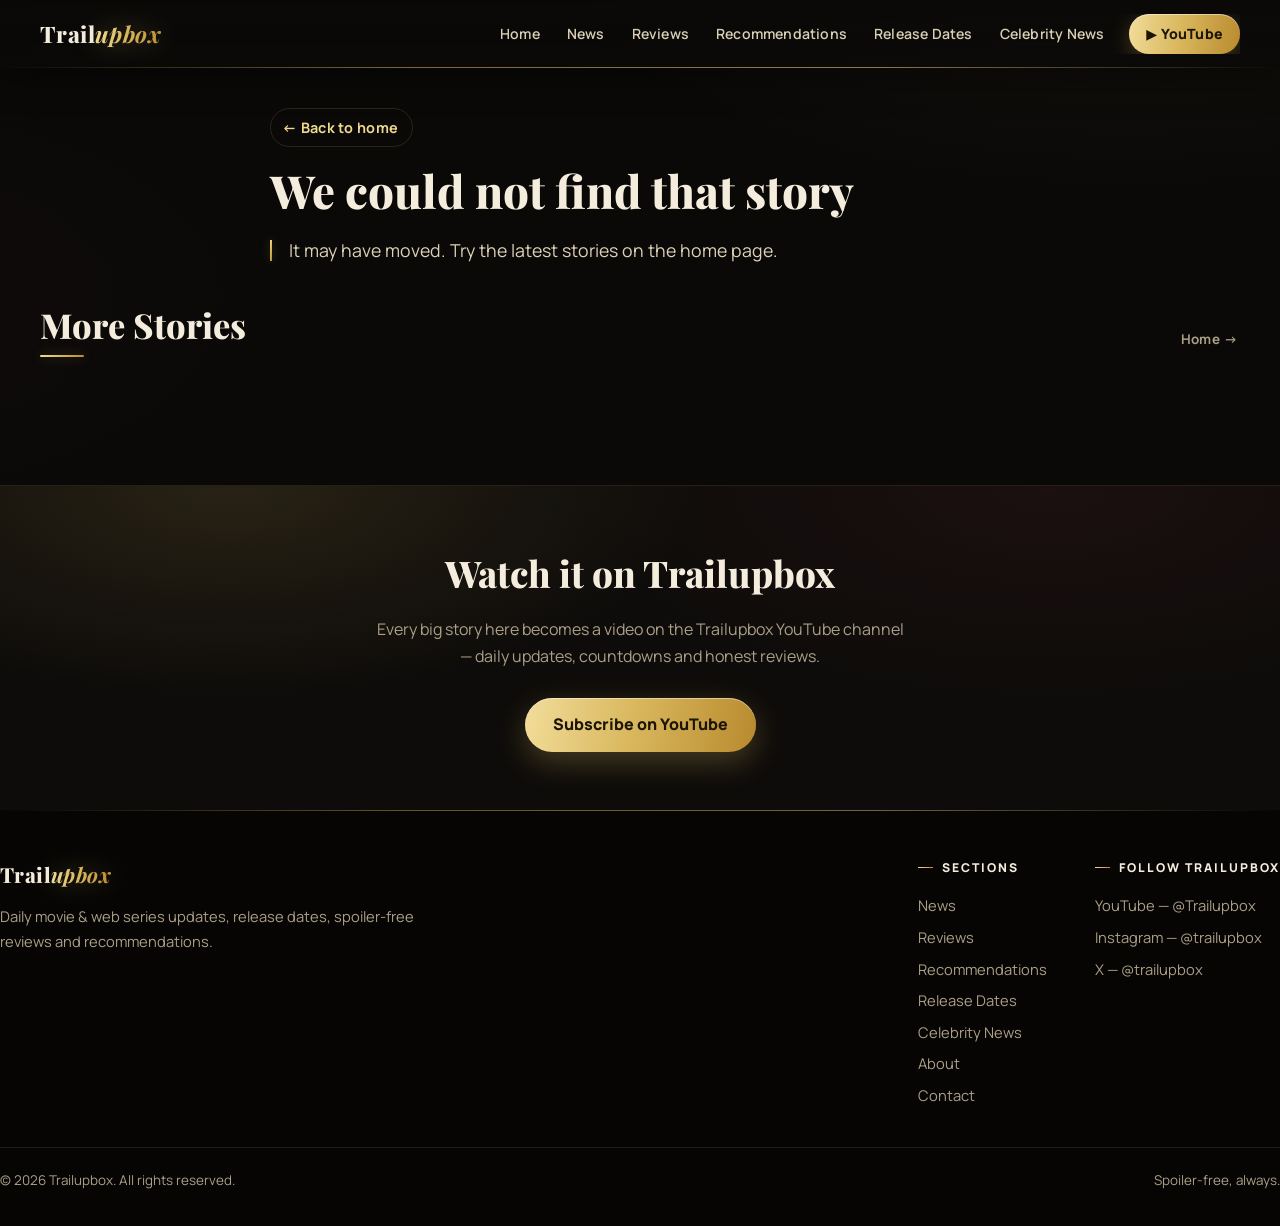
==== commit 600af93f: "SEO + indexing + section unification" ====
--- a/article.html
+++ b/article.html
@@ -9,7 +9,17 @@
 <meta property="og:site_name" content="Trailupbox">
 <meta property="og:title" content="Trailupbox — Story">
 <meta property="og:description" content="Daily movie & web series updates, release dates, spoiler-free reviews and recommendations.">
+<link rel="canonical" href="https://trailupbox.pages.dev/article.html">
+<meta name="robots" content="index, follow, max-image-preview:large, max-snippet:-1, max-video-preview:-1">
+<meta name="theme-color" content="#0a0908">
+<meta property="og:url" content="https://trailupbox.pages.dev/article.html">
+<meta property="og:image" content="https://trailupbox.pages.dev/assets/hires/dune-hero.jpg">
 <meta name="twitter:card" content="summary_large_image">
+<meta name="twitter:site" content="@trailupbox">
+<meta name="twitter:title" content="Trailupbox — Story">
+<meta name="twitter:description" content="Daily movie & web series updates, release dates, spoiler-free reviews and recommendations.">
+<meta name="twitter:image" content="https://trailupbox.pages.dev/assets/hires/dune-hero.jpg">
+<link rel="alternate" type="application/rss+xml" title="Trailupbox — Latest Stories" href="feed.xml">
 <link rel="preconnect" href="https://fonts.googleapis.com">
 <link rel="preconnect" href="https://fonts.gstatic.com" crossorigin>
 <link href="https://fonts.googleapis.com/css2?family=Manrope:wght@400;600;700;800&family=Playfair+Display:ital,wght@0,700;0,800;0,900;1,600;1,700&display=swap" rel="stylesheet">
@@ -73,6 +83,8 @@
           <a href="recommendations.html">Recommendations</a>
           <a href="release-dates.html">Release Dates</a>
           <a href="celebrity-news.html">Celebrity News</a>
+          <a href="about.html">About</a>
+          <a href="contact.html">Contact</a>
         </div>
         <div class="footer-col">
           <h4>Follow Trailupbox</h4>
--- a/styles.css
+++ b/styles.css
@@ -151,7 +151,7 @@
   opacity: 0.045; mix-blend-mode: overlay;
   background-image: url("data:image/svg+xml,%3Csvg xmlns='http://www.w3.org/2000/svg' width='140' height='140'%3E%3Cfilter id='n'%3E%3CfeTurbulence type='fractalNoise' baseFrequency='0.9' numOctaves='2'/%3E%3C/filter%3E%3Crect width='140' height='140' filter='url(%23n)' opacity='0.6'/%3E%3C/svg%3E");
 }
-.hero-inner { width: 100%; padding: 132px 0 76px; }
+.hero-inner { width: 100%; padding: 108px 0 62px; }
 .hero-content { max-width: 680px; }
 .hero-content > * { animation: rise 0.9s var(--ease) both; }
 .hero-content > *:nth-child(2) { animation-delay: 0.09s; }
@@ -180,7 +180,7 @@
 @keyframes pulse-dot { 0%, 100% { opacity: 1; } 50% { opacity: 0.3; } }
 .hero h1 {
   font-family: var(--serif);
-  font-size: clamp(2.35rem, 6vw, 4.35rem); line-height: 1.07; font-weight: 800;
+  font-size: clamp(2.35rem, 6vw, 3.9rem); line-height: 1.07; font-weight: 800;
   letter-spacing: -0.01em; text-wrap: balance;
   text-shadow: 0 8px 40px rgba(0, 0, 0, 0.7);
 }
@@ -486,6 +486,46 @@
 }
 .tag:hover { color: var(--text); border-color: rgba(216, 182, 92, 0.5); }
 
+/* ---------- Questions (FAQ) ---------- */
+.page-head .page-q {
+  color: var(--gold-2); font-family: var(--serif); font-style: italic;
+  font-size: 1.13rem; margin-top: 12px;
+}
+.faq-block { margin-top: 44px; }
+.faq-title {
+  font-family: var(--serif);
+  font-size: 1.5rem; font-weight: 800; line-height: 1.3;
+  margin: 0 0 8px;
+}
+.faq-title::after {
+  content: ""; display: block; width: 36px; height: 2px;
+  background: var(--grad); margin-top: 9px; box-shadow: 0 0 10px var(--glow);
+}
+.faq-item { border-bottom: 1px solid var(--line-soft); }
+.faq-item:first-of-type { border-top: 1px solid var(--line-soft); }
+.faq-block .faq-item:first-of-type { border-top: none; }
+.faq-item summary {
+  cursor: pointer; list-style: none;
+  padding: 15px 30px 15px 2px; position: relative;
+  font-weight: 700; font-size: 1.0rem; line-height: 1.5; color: var(--text);
+  transition: color 0.25s;
+}
+.faq-item summary::-webkit-details-marker { display: none; }
+.faq-item summary::after {
+  content: "+"; position: absolute; right: 4px; top: 50%;
+  transform: translateY(-50%);
+  color: var(--gold); font-size: 1.25rem; font-weight: 400; line-height: 1;
+  transition: transform 0.25s var(--ease-out);
+}
+.faq-item[open] summary { color: var(--gold-2); }
+.faq-item[open] summary::after { transform: translateY(-50%) rotate(45deg); }
+.faq-item summary:hover { color: var(--gold-2); }
+.faq-item p {
+  margin: 0; padding: 0 30px 17px 2px;
+  color: #d9cfb4; font-size: 0.99rem; line-height: 1.75;
+}
+.faq-list { max-width: 860px; }
+
 /* ---------- CTA + footer ---------- */
 .cta-band {
   margin: 64px 0 0; border-top: 1px solid rgba(43, 37, 25, 0.8);
@@ -598,8 +638,8 @@
   .row-track .card-portrait { flex-basis: 160px; }
   .row-track .card-wide { flex-basis: 84vw; }
   .date-chip { flex-basis: 220px; }
-  .hero-inner { padding: 112px 0 60px; }
-  .hero h1 { font-size: clamp(2.15rem, 10.5vw, 2.6rem); }
+  .hero-inner { padding: 92px 0 50px; }
+  .hero h1 { font-size: clamp(2.15rem, 10.5vw, 2.45rem); }
   .hero-actions .btn { padding: 12px 22px; font-size: 0.95rem; }
   .footer-nav { gap: 30px; }
   .article-wrap { padding-top: 32px; }
@@ -700,3 +740,214 @@
   .rv-card { opacity: 1; transform: none; }
   .card::before { display: none; }
 }
+
+/* ============================================================
+   v4 FLAGSHIP LAYER — rotating showcase, trending ticker,
+   release countdown, catalogue filters, section choreography.
+   Same gold-elegance system; structure, not paint.
+   ============================================================ */
+
+/* ---------- Trending ticker ---------- */
+.ticker {
+  margin-top: var(--header-h);
+  height: 42px; display: flex; align-items: stretch;
+  background: #0c0a08; border-bottom: 1px solid var(--line-soft);
+  position: relative; z-index: 40;
+}
+.ticker-tag {
+  flex: none; display: flex; align-items: center; gap: 7px;
+  padding: 0 16px;
+  font-size: 0.66rem; font-weight: 800; letter-spacing: 2.2px; text-transform: uppercase;
+  color: #1c1503; background: var(--grad);
+}
+.ticker-tag::before {
+  content: ""; width: 6px; height: 6px; border-radius: 50%;
+  background: #1c1503; animation: pulse-dot 2.4s ease-in-out infinite;
+}
+.ticker-view {
+  flex: 1; overflow: hidden; display: flex; align-items: center;
+  -webkit-mask-image: linear-gradient(90deg, transparent, #000 4%, #000 96%, transparent);
+  mask-image: linear-gradient(90deg, transparent, #000 4%, #000 96%, transparent);
+}
+.ticker-track {
+  display: flex; align-items: center; white-space: nowrap;
+  animation: ticker-move 60s linear infinite; will-change: transform;
+}
+.ticker:hover .ticker-track { animation-play-state: paused; }
+@keyframes ticker-move { to { transform: translateX(-50%); } }
+.ticker-item {
+  /* flex:none is load-bearing: if items could shrink, the two
+     duplicated halves would differ in width and the -50% loop
+     seam would jump once per cycle. Fixed widths = a true glide. */
+  flex: none;
+  color: #d9cfb6; font-size: 0.85rem; font-weight: 600; letter-spacing: 0.2px;
+  padding: 0 18px; transition: color 0.25s;
+}
+.ticker-item:hover { color: var(--gold-2); }
+.ticker-sep { color: var(--gold); font-size: 0.58rem; flex: none; }
+@media (max-width: 480px) {
+  .ticker-tag { padding: 0 10px; letter-spacing: 1.4px; }
+  .ticker-item { font-size: 0.8rem; padding: 0 13px; }
+}
+
+/* ---------- Hero showcase (slides replace the single backdrop) ---------- */
+/* Size: grand but capped — 92svh of footprint on desktop… */
+body[data-page="home"] .hero {
+  min-height: calc(92vh - var(--header-h) - 42px);
+  min-height: calc(92svh - var(--header-h) - 42px);
+}
+/* …and ~82svh on phones, so the next section peeks above the fold */
+@media (max-width: 720px) {
+  body[data-page="home"] .hero {
+    min-height: calc(82vh - var(--header-h) - 42px);
+    min-height: calc(82svh - var(--header-h) - 42px);
+  }
+}
+.hero-bg { animation: none; }
+/* Smoothness rules (owner: rotation "smooth kam hai"):
+   - opacity is driven by ONE mechanism only — the transition.
+     (v4 stacked a hero-fade restart animation on top of it, and
+     the two fought every 6s: that was the hitch.)
+   - the slow drift transform runs ONLY on the visible slide, so
+     the phone GPU composites one moving layer, not three;
+   - will-change keeps the active layers on their own planes;
+   - transform/opacity only — nothing here can trigger layout. */
+.hero-slide {
+  position: absolute; inset: -3%;
+  background-size: cover; background-position: center 20%;
+  background-color: var(--panel);
+  opacity: 0; transition: opacity 1.4s var(--ease);
+  will-change: opacity, transform;
+  pointer-events: none;
+}
+.hero-slide.active {
+  opacity: 1;
+  animation: hero-drift 36s ease-in-out infinite alternate;
+}
+/* Content swap: a long gentle dip matched to the 450ms JS swap —
+   a crossfade, not a blink. */
+.hero-content { transition: opacity 0.45s var(--ease), transform 0.45s var(--ease); will-change: opacity, transform; }
+.hero-content.swap { opacity: 0; transform: translateY(8px); }
+.hero-progress {
+  position: absolute; right: 20px; bottom: 20px; z-index: 6;
+  display: flex; gap: 8px;
+}
+@media (min-width: 900px) { .hero-progress { right: 40px; } }
+.hp-seg {
+  position: relative; width: 46px; height: 16px; padding: 0;
+  background: none; border: 0; cursor: pointer;
+}
+.hp-seg::before {
+  content: ""; position: absolute; left: 0; right: 0; top: 50%;
+  height: 3px; transform: translateY(-50%);
+  background: rgba(244, 236, 220, 0.22); border-radius: 2px;
+}
+.hp-fill {
+  position: absolute; left: 0; top: 50%; z-index: 1;
+  height: 3px; width: 0; transform: translateY(-50%);
+  background: var(--grad); border-radius: 2px;
+  box-shadow: 0 0 10px var(--glow);
+}
+.hp-seg.done .hp-fill { width: 100%; }
+.hp-seg.active .hp-fill { animation: hp-fill 6s linear forwards; }
+@keyframes hp-fill { from { width: 0; } to { width: 100%; } }
+.hero-paused .hp-fill { animation-play-state: paused; }
+
+/* ---------- Next-release countdown ---------- */
+.countdown-band { padding: 36px 0 2px; }
+.countdown-band[hidden] { display: none; }
+.cd-panel {
+  position: relative; overflow: hidden;
+  display: flex; flex-wrap: wrap; align-items: center; justify-content: space-between;
+  gap: 20px 28px;
+  border: 1px solid var(--line-soft); border-radius: 16px;
+  padding: 24px 26px;
+  background: linear-gradient(180deg, #171410 0%, #100e0b 70%);
+  box-shadow: inset 0 1px 0 rgba(244, 236, 220, 0.05), var(--shadow-card);
+}
+.cd-panel::before {
+  content: ""; position: absolute; top: 0; left: 0; right: 0; height: 2px; background: var(--grad);
+}
+.cd-label {
+  display: inline-flex; align-items: center; gap: 8px;
+  font-size: 0.68rem; font-weight: 800; letter-spacing: 2.4px; text-transform: uppercase;
+  color: var(--gold-2);
+}
+.cd-label::before {
+  content: ""; width: 6px; height: 6px; border-radius: 50%;
+  background: var(--gold); box-shadow: 0 0 10px var(--gold);
+  animation: pulse-dot 2.4s ease-in-out infinite;
+}
+.cd-title {
+  font-family: var(--serif); font-weight: 800;
+  font-size: clamp(1.45rem, 3.2vw, 2rem); line-height: 1.15; margin-top: 9px;
+}
+.cd-meta { color: var(--muted); font-size: 0.92rem; display: block; margin-top: 5px; }
+.cd-clock { display: flex; gap: 10px; }
+.cd-unit {
+  min-width: 72px; text-align: center;
+  border: 1px solid var(--line-soft); border-radius: 12px;
+  padding: 11px 8px 9px; background: rgba(244, 236, 220, 0.03);
+}
+.cd-num {
+  display: block; font-family: var(--serif); font-weight: 800;
+  font-size: 1.75rem; line-height: 1.05; color: var(--gold-2);
+  font-variant-numeric: tabular-nums;
+}
+.cd-cap {
+  font-size: 0.6rem; font-weight: 800; letter-spacing: 2.2px;
+  text-transform: uppercase; color: var(--muted);
+}
+@media (max-width: 480px) {
+  .cd-panel { padding: 20px; }
+  .cd-unit { min-width: 62px; }
+  .cd-num { font-size: 1.45rem; }
+}
+
+/* ---------- Section choreography: alternating bands + numerals ---------- */
+.row-section.alt {
+  background:
+    linear-gradient(180deg, rgba(216, 182, 92, 0.03), rgba(216, 182, 92, 0) 72%),
+    var(--bg-2);
+  border-top: 1px solid rgba(43, 37, 25, 0.55);
+  border-bottom: 1px solid rgba(43, 37, 25, 0.55);
+  margin-top: 34px; padding-bottom: 30px;
+}
+.sec-num {
+  font-family: var(--serif); font-weight: 900;
+  font-size: clamp(2rem, 4.2vw, 3.1rem); line-height: 0.85;
+  color: transparent; -webkit-text-stroke: 1px rgba(216, 182, 92, 0.38);
+  margin-right: 16px; flex: none; align-self: center;
+  user-select: none;
+}
+@media (max-width: 480px) { .sec-num { font-size: 1.7rem; margin-right: 11px; } }
+
+/* ---------- All Videos: series filter chips ---------- */
+.video-filters { display: flex; flex-wrap: wrap; gap: 8px; margin: 0 0 8px; }
+.vf-btn {
+  font-family: var(--sans); font-size: 0.8rem; font-weight: 700; letter-spacing: 0.4px;
+  color: #d9cfb6; background: rgba(244, 236, 220, 0.04);
+  border: 1px solid var(--line); border-radius: 999px;
+  padding: 8px 15px; cursor: pointer;
+  transition: color 0.25s, border-color 0.25s, background 0.25s, box-shadow 0.25s, transform 0.15s var(--ease);
+}
+.vf-btn:hover { border-color: rgba(216, 182, 92, 0.55); color: var(--gold-2); }
+.vf-btn.active {
+  background: var(--grad); color: #1c1503; border-color: transparent;
+  box-shadow: 0 6px 20px rgba(216, 182, 92, 0.25), inset 0 1px 0 rgba(255, 255, 255, 0.4);
+}
+.vf-btn:active { transform: scale(0.96); }
+.vf-n { opacity: 0.62; font-weight: 800; margin-left: 3px; }
+
+/* ---------- Flagship buttons: sliding arrows ---------- */
+.btn .arr { display: inline-block; transition: transform 0.3s var(--ease); }
+.btn:hover .arr { transform: translateX(4px); }
+
+/* ---------- Reduced motion: v4 systems settle ---------- */
+@media (prefers-reduced-motion: reduce) {
+  .ticker-track { animation: none; }
+  .hero-slide { animation: none; transition: none; }
+  .hero-slide.active { animation: none; }
+  .hp-fill { animation: none; }
+  .hero-content { transition: none; }
+}
